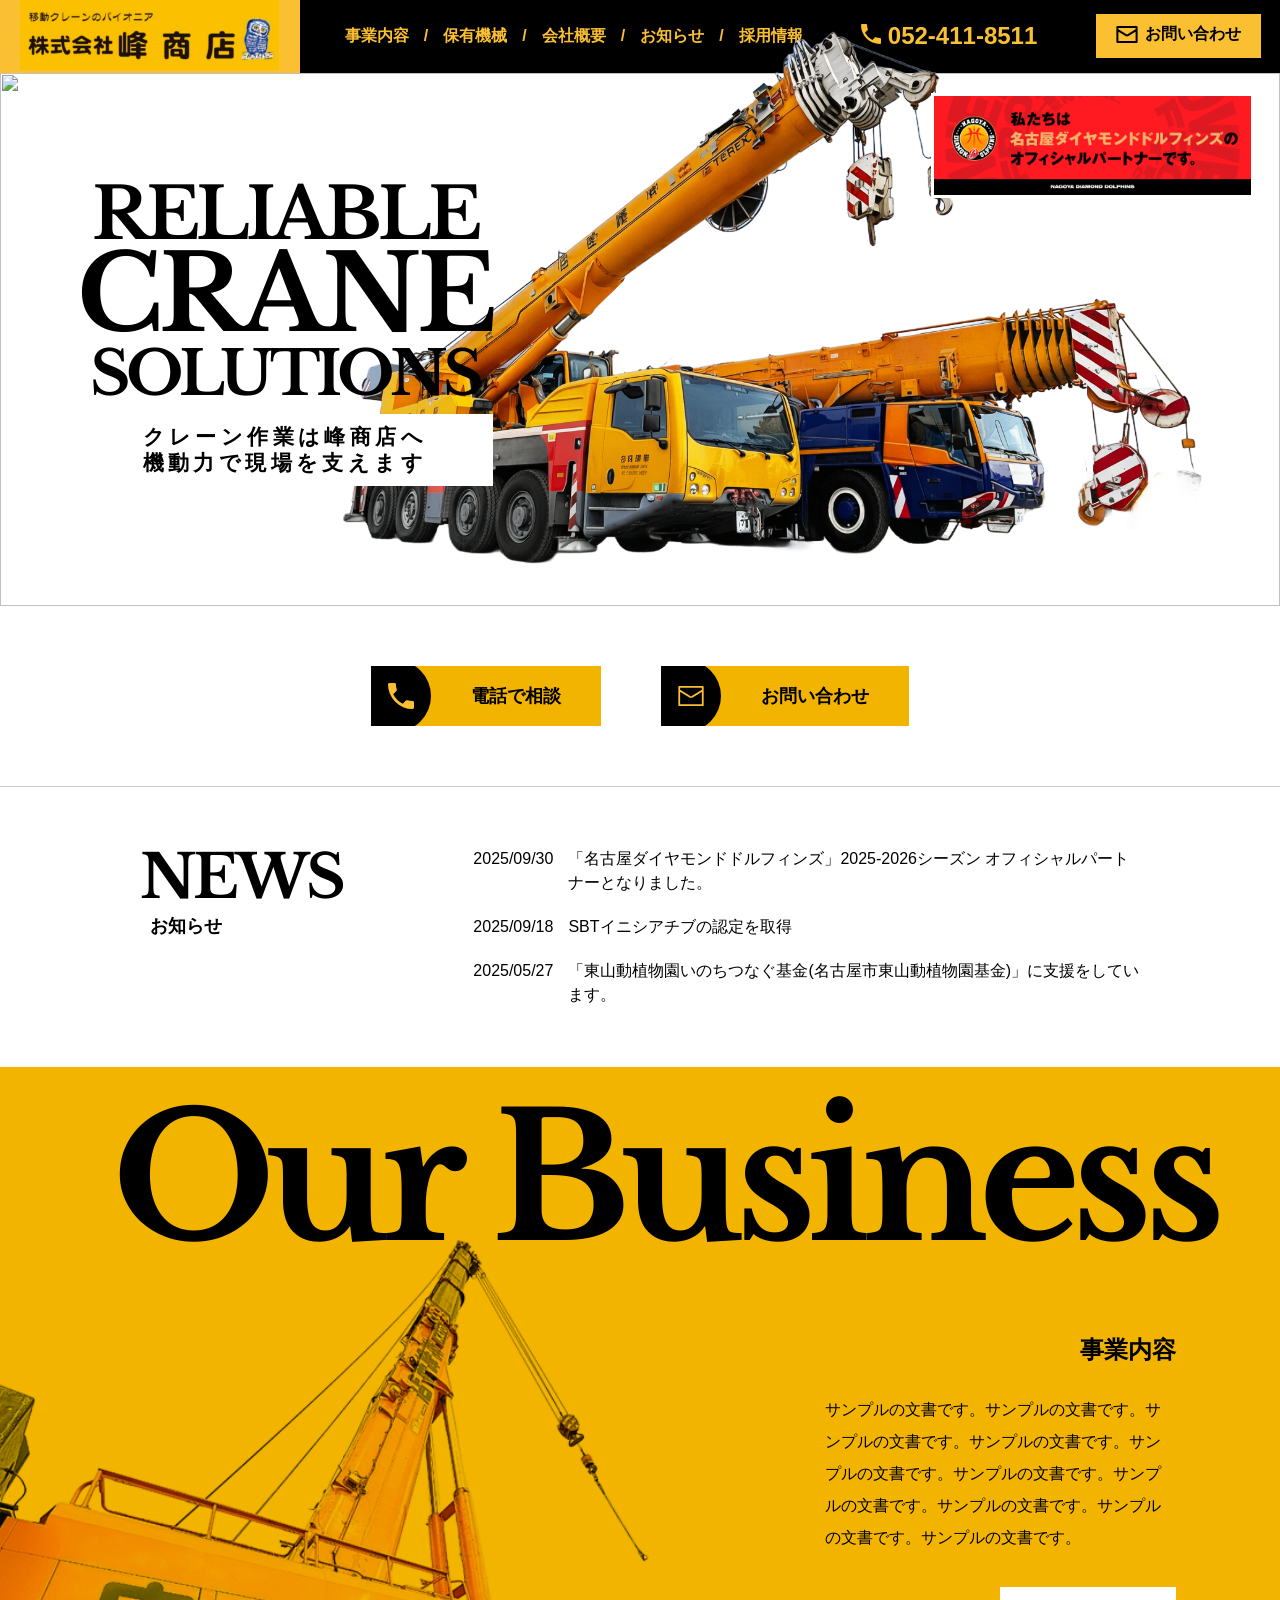
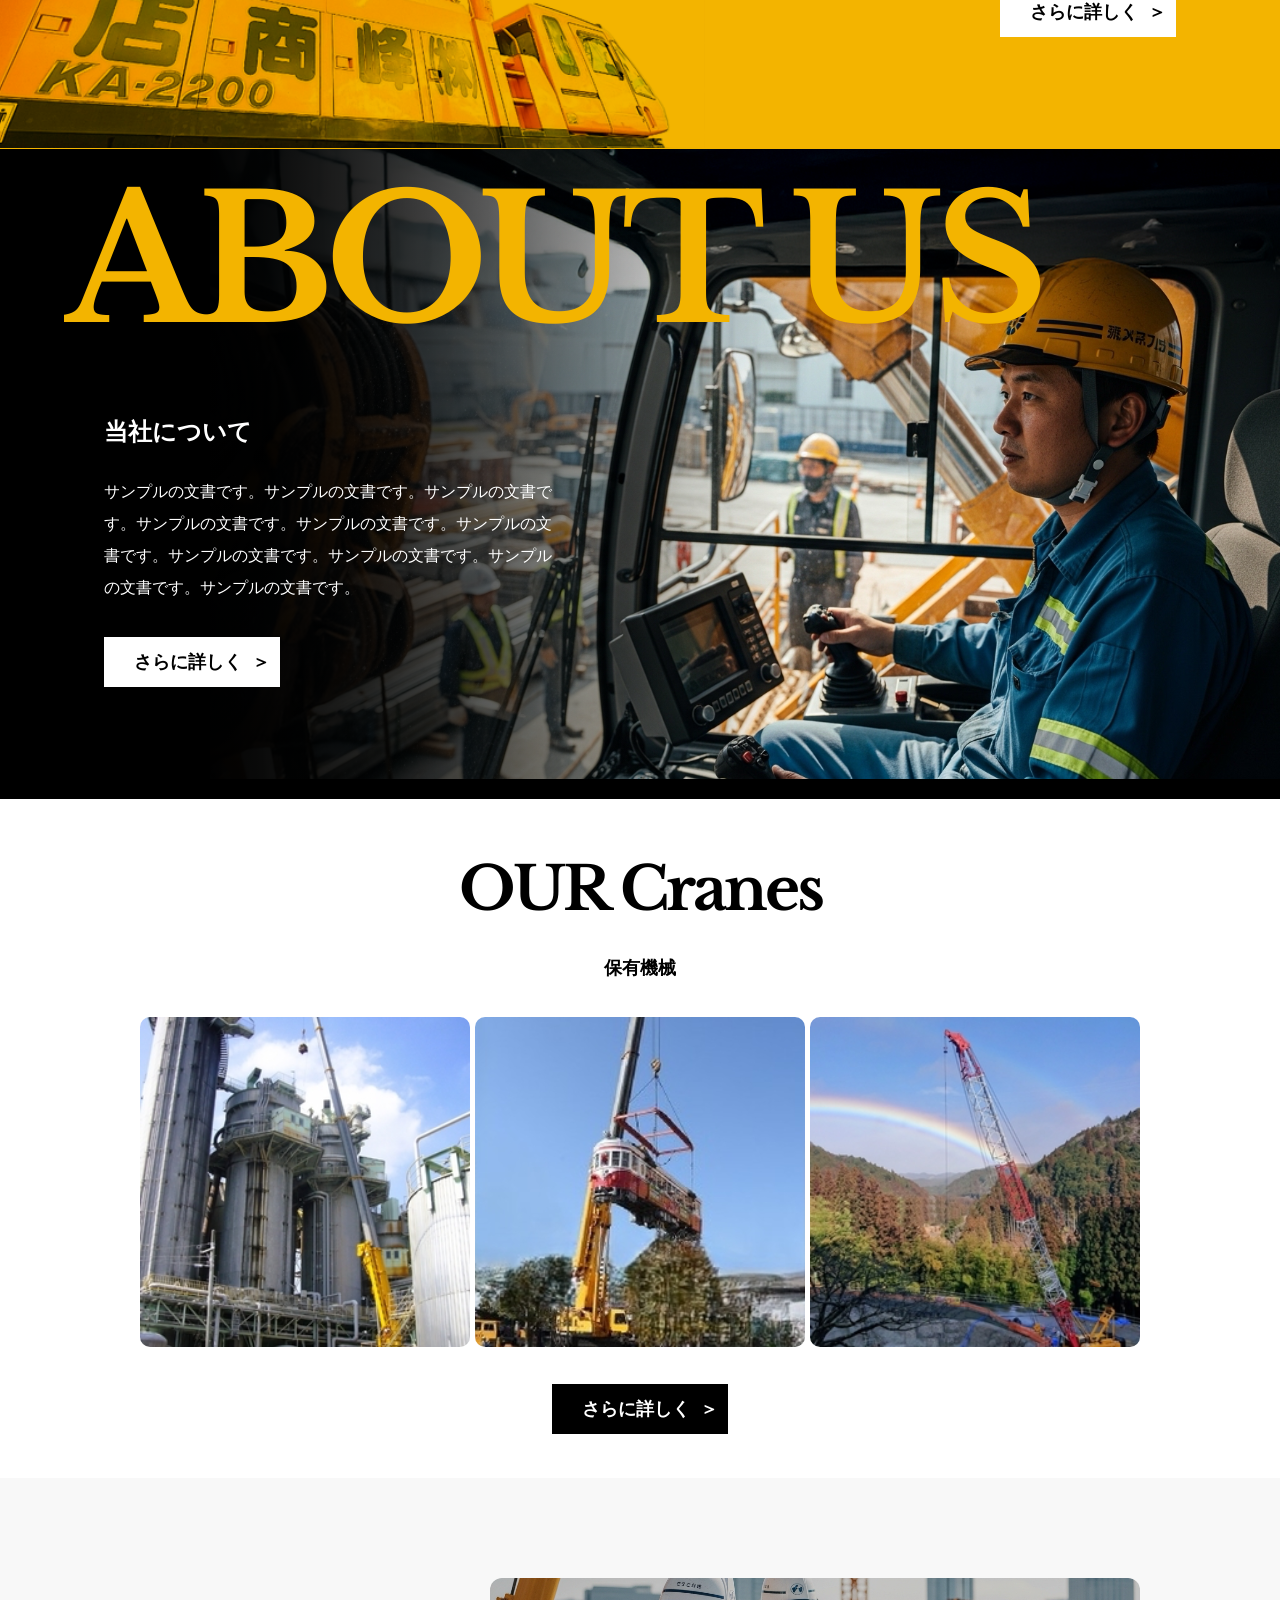
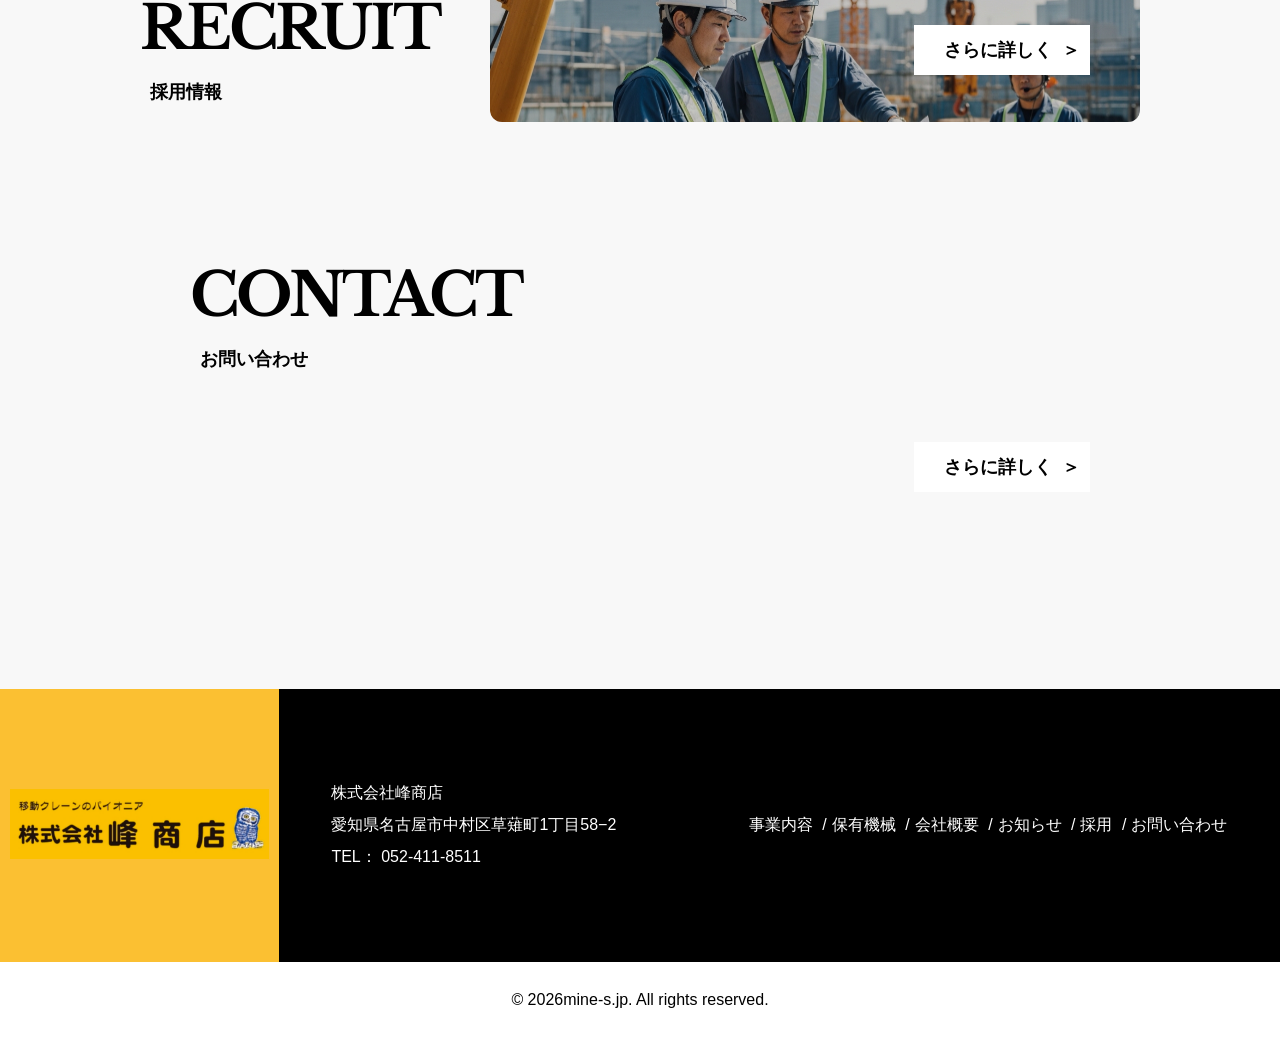
==== index.html @ f5ff4a71 "main" ====
<!doctype html>
<html lang="ja">
  <head>
    <meta charset="utf-8" />
    <meta name="viewport" content="width=device-width,initial-scale=1" />
    <title>株式会社峰商店</title>
    <meta
      name="description"
      content="株式会社峰商店 : クレーン作業のことなら峰商店にお任せください。"
    />
    <meta name="format-detection" content="telephone=no" />

    <!-- favicon/webclipicon -->
    <link rel="icon" href="img/minefavicon.svg" />
    <link rel="icon" href="img/minefavicon.svg" type="image/svg+xml" />
    <link rel="apple-touch-icon" href="img/minefavicon.svg" />

    <!-- ogp -->
    <meta property="og:site_name" content="株式会社峰商店" />
    <meta property="og:url" content="https://mine-s.jp/" />
    <meta property="og:type" content="website or article" />
    <meta property="og:title" content="株式会社峰商店" />
    <meta
      property="og:description"
      content="株式会社峰商店 : クレーン作業のことなら峰商店にお任せください。"
    />
    <meta property="og:image" content="https://mine-s.jp/" />
    <meta property="og:locale" content="ja_JP" />
    <!-- <meta property="fb:app_id" content="AppID"> -->
    <meta name="twitter:card" content="summary_large_image or summary" />
    <!-- <meta name="twitter:site" content="@moshamusha2010" /> -->
    <meta
      name="twitter:description"
      content="株式会社峰商店 : クレーン作業のことなら峰商店にお任せください。"
    />
    <meta name="twitter:image:src" content="https://mine-s.jp/" />
    <!-- css -->
    <link rel="stylesheet" href="css/reset.css" />
    <link rel="stylesheet" href="css/top.css" />
    <link rel="stylesheet" href="css/main.css" />
    <!-- js -->
    <script src="js/main.js" defer></script>
    <script src="js/slidein.js" defer></script>
    <!-- 場合によって必要 -->
    <link
      rel="stylesheet"
      href="https://cdn.jsdelivr.net/npm/slick-carousel@1.8.1/slick/slick.css"
    />
    <link
      rel="stylesheet"
      href="https://cdn.jsdelivr.net/npm/slick-carousel@1.8.1/slick/slick-theme.css"
    />
    <link rel="preconnect" href="https://fonts.googleapis.com" />
    <link rel="preconnect" href="https://fonts.gstatic.com" crossorigin />
    <link
      href="https://fonts.googleapis.com/css2?family=Roboto:ital,wght@0,100..900;1,100..900&display=swap"
      rel="stylesheet"
    />
    <link rel="preconnect" href="https://fonts.googleapis.com">
<link rel="preconnect" href="https://fonts.gstatic.com" crossorigin>
<link href="https://fonts.googleapis.com/css2?family=Libre+Baskerville:ital,wght@0,400..700;1,400..700&family=Roboto:ital,wght@0,100..900;1,100..900&display=swap" rel="stylesheet">
  </head>
  <body>
    <header id="header" class="header">
      <div class="header-wrap">
        <div class="header-wrap__logo">
          <a href="index.html">
            <img src="img/logo.svg" alt="株式会社峰商店" />
          </a>
        </div>
        <nav class="header-wrap__nav">
          <a href="business.html">事業内容</a>
          <a href="machine.html">保有機械</a>
          <a href="company.html">会社概要</a>
          <a href="news.html">お知らせ</a>
          <a href="re.html">採用情報</a>
        </nav>
        <div class="header-wrap__con">
          <div class="header-wrap__con__tel">
            <a href="tel:0524118511"
              ><span>
                <img src="img/tel.svg" alt="電話番号">
              </span>
              052-411-8511
              </a
            >
          </div>
          <div class="header-wrap__con__mail">
            <a href="contact.html"
              ><span>
                <img src="img/mail_black.svg" / alt="お問い合わせ">
              </span>
              お問い合わせ
              </a
            >
          </div>
        </div>
      </div>
    </header>
    <main>
      <section id="top" class="top">
        <div class="top-wrap">
            <img class="top-wrap__bg" src="img/our_cranes2.svg" alt="" aria-hidden="true">
          <div class="top-wrap__ttl">
            <h2 class="hero-title">
              <span class="hero-title__top">RELIABLE</span>
              <span class="hero-title__main">CRANE</span>
              <span class="hero-title__bottom">SOLUTIONS</span>
            </h2>
            <h3>
              クレーン作業は峰商店へ<br>
              機動力で現場を支えます
            </h3>
          </div>
          <div class="top-wrap__crane">
            <img src="img/top_img.svg" alt="クレーン">
          </div>
          <div class="top-wrap__banar">
            <img src="img/daiamond_dolphins.svg" alt="ダイヤモンドドルフィンズ">
          </div>
        </div>
      </section>
      <section class="contact" id="contact">
        <div class="contact-wrap">
          <div class="contact-wrap__tel">
            <a href="tel:0524118511">
              <span class="icon">
                <img src="img/tel.svg" alt="">
              </span>
              <span class="text">電話で相談</span>
            </a>
          </div>
          <div class="contact-wrap__mail">
            <a href="contact.html">
              <span class="icon">
                <img src="img/mail.svg" alt="">
              </span>
              <span class="text">お問い合わせ</span>
            </a>
          </div>
      </section>
      <section id="news" class="news">
        <div class="news-wrap">
          <div class="news-wrap__ttl">
            <h3 class="ttl">
              NEWS
            </h3>
            <h4 class="sub__ttl">
              お知らせ
            </h4>
          </div>
          <div class="news-wrap__body">
            <ul class="news-wrap__body__list">
              <li class="news-wrap__body__list__item">
                <p class="date">
                  2025/09/30
                </p>
                <p class="news-head">
                「名古屋ダイヤモンドドルフィンズ」2025-2026シーズン オフィシャルパートナーとなりました。
                </p>
              </li>
              <li class="news-wrap__body__list__item">
                <p class="date">
                  2025/09/18
                </p>
                <p class="news-head">
                  SBTイニシアチブの認定を取得
                </p>
              </li>
              <li class="news-wrap__body__list__item">
                <p class="date">
                  2025/05/27 
                </p>
                <p class="news-head">
                  「東山動植物園いのちつなぐ基金(名古屋市東山動植物園基金)」に支援をしています。
                </p>
              </li>
            </ul>
          </div>
        </div>
      </section>
      <section class="bis" id="bis">
        <div class="bis-wrap">
          <div class="bis-wrap__ttl">
            <h3 class="big__ttl">
              Our Business
            </h3>
          </div>
          <div class="bis-wrap__body">
            <div class="bis-wrap__body__head">
              <h4 class="big__subttl">
                事業内容
              </h4>
            </div>
            <div class="bis-wrap__body__txt">
              <p>
                サンプルの文書です。サンプルの文書です。サンプルの文書です。サンプルの文書です。サンプルの文書です。サンプルの文書です。サンプルの文書です。サンプルの文書です。サンプルの文書です。サンプルの文書です。
              </p>
            </div>
            <div class="bis-wrap__body__btn">
              <a href="#" >さらに詳しく<span>＞</span></a>
            </div>
          </div>
          <div class="bis-wrap__img">
            <img src="img/our_business.svg" alt="">
          </div>
        </div>
      </section> 
      <section id="about" class="about">
        <div class="about-wrap">
          <div class="about-wrap__ttl">
            <h3 class="big__ttl">
              ABOUT US
            </h3>
          </div>
            <div class="about-wrap__body">
            <div class="about-wrap__body__head">
              <h4 class="big__subttl">
                当社について
              </h4>
            </div>
            <div class="about-wrap__body__txt">
              <p>
                サンプルの文書です。サンプルの文書です。サンプルの文書です。サンプルの文書です。サンプルの文書です。サンプルの文書です。サンプルの文書です。サンプルの文書です。サンプルの文書です。サンプルの文書です。
              </p>
            </div>
            <div class="about-wrap__body__btn">
              <a href="#" >さらに詳しく<span>＞</span></a>
            </div>
          </div>
          <div class="about-wrap__img">
            <img src="img/aboutback.svg" alt="about us">
          </div>
          </div>
        </div>
      </section>
      <section id="cranes" class="cranes">
        <div class="cranes-wrap">
          <div class="crane-wrap__ttl">
            <h3 class="ttl">
              OUR Cranes
            </h3>
            <h4 class="sub__ttl">
              保有機械
            </h4>
          </div>
          <div class="crane-wrap__body">
            <div class="cranes-wrap__body__img">
              <img src="img/our_cranes.svg" alt="保有機械">
            </div>
            <div class="cranes-wrap__body__img">
              <img src="img/our_cranes1.svg" alt="保有機械">
            </div>
            <div class="cranes-wrap__body__img">
              <img src="img/our_cranes4.svg" alt="保有機械">
            </div>
          </div>
          <div class="cranes-wrap__btn">
            <a href="#" >さらに詳しく<span>＞</span></a>
          </div>
        </div>
      </section>
      <section id="re-con" class="re-con">
        <div class="re-con-wrap">
          <div class="re-wrap__body">
            <div class="re-wrap__body__ttl">
            <h3 class="ttl">
              RECRUIT
            </h3>
            <h4 class="sub__ttl">
              採用情報
            </h4>
            </div>
            <div class="re-wrap__body__con">
              <div class="re-wrap__body__con__btn">
                <a href="#" >さらに詳しく<span>＞</span></a>
              </div>
            </div>
          </div>
          <div class="con-wrap__body">
            <div class="con-wrap__body__ttl">
            <h3 class="ttl">
              CONTACT
            </h3>
            <h4 class="sub__ttl">
              お問い合わせ
            </h4>
            </div>
            <div class="con-wrap__body__con">
              <div class="con-wrap__body__con__btn">
                <a href="#" >さらに詳しく<span>＞</span></a>
              </div>
            </div>
          </div>
        </div>
      </section>
    </main>
    <footer id="footer" class="footer">
      <div class="footer-wrap">
        <div class="footer-wrap__left">
          <img src="img/logo.svg" alt="峰商店">
        </div>
        <div class="footer-wrap__right">
          <div class="footer-wrap__right__adresss">
            <p>株式会社峰商店</p>
            <p>愛知県名古屋市中村区草薙町1丁目58−2</p>
            <p>TEL：
            <a href="tel:052-411-8511">
              052-411-8511
            </a>
            </p>
          </div>
          <nav class="footer-wrap__right__nav">
            <a href="#">
              事業内容
            </a>
            <a href="#">
              保有機械
            </a>
            <a href="#">
              会社概要
            </a>
            <a href="#">
              お知らせ
            </a>
            <a href="#">
              採用
            </a>
            <a href="#">
              お問い合わせ
            </a>
          </nav>
        </div>
      </div>
      <div class="footer-copy">
        <p>© 2026mine-s.jp. All rights reserved.</p>
      </div>
    </footer>
  </body>
</html>
---- css/top.css ----
@charset "UTF-8";
.top-wrap {
  width: 100%;
  overflow: visible;
  position: relative;
  aspect-ratio: 12 / 5;
}
.top-wrap__bg {
  position: absolute;
  inset: 0;
  width: 100%;
  height: 100%;
  -o-object-fit: contain;
  object-fit: contain; /* 今の background-size: contain と同じ意図 */
  -o-object-position: center;
  object-position: center;
  z-index: 0;
}
.top-wrap__ttl {
  position: absolute;
  top: 19%;
  left: 6%;
  z-index: 1000;
}
.top-wrap__ttl h2 {
  font-family: "Libre Baskerville", serif;
  font-optical-sizing: auto;
  font-weight: bold;
  text-align: center;
  letter-spacing: -0.25em;
  line-height: 80px;
}
.hero-title span {
  display: block;
}
.hero-title__top {
  font-size: 71px;
}

.hero-title__main {
  font-size: 105px;
}

.hero-title__bottom {
  font-size: 61px;
}
.top-wrap__ttl h3 {
  text-align: center;
  font-size: 21px;
  letter-spacing: 0.21em;
  line-height: 26px;
  background-color: #fff;
  padding: 10px 0;
}
.top-wrap__crane {
  display: block;
  position: absolute;
  left: 26.7%;
  top: -7.8%;
  width: 67.2%;
  z-index: 100;
}
.top-wrap__crane img {
  position: absolute;
  width: 100%;
  z-index: 100;
}
.top-wrap__banar {
  position: absolute;
  right: 2%;
  top: 20px;
  z-index: 101;
}

.contact-wrap {
  display: flex;
  justify-content: center;
  gap: 60px;
  flex-wrap: wrap;
  padding: 60px 0;
  border-bottom: 1px solid #cccccc;
}

/* 共通ボタン */
.contact-wrap a {
  display: flex;
  align-items: center;
  text-decoration: none;
  height: 60px;
  background: #f3b400;
  color: #000;
  font-weight: 700;
  font-size: 18px;
  overflow: hidden;
  transition: 0.3s;
}

.contact-wrap .icon {
  width: 60px;
  height: 120%;
  background: #000;
  display: flex;
  align-items: center;
  justify-content: center;
  border-top-right-radius: 40px;
  border-bottom-right-radius: 40px;
}
.contact-wrap img {
  width: 26px;
  height: auto;
}

/* テキスト */
.contact-wrap .text {
  padding: 0 40px;
}

/* hover */
.contact-wrap a:hover {
  opacity: 0.85;
}

.news-wrap {
  padding: 60px 0;
  margin: 0 auto;
  max-width: 1000px;
  display: flex;
  justify-content: space-between;
}
.news-wrap__ttl {
  width: 40%;
}
.news-wrap__ttl h4 {
  font-size: 18px;
  margin-top: 10px;
  margin-left: 10px;
}
.news-wrap__body__list {
  display: flex;
  flex-direction: column;
  gap: 20px;
  width: 100%;
}
.news-wrap__body__list__item {
  display: flex;
  gap: 15px;
  line-height: 1.5;
}
.bis {
  background-color: #f3b400;
}
.bis-wrap {
  width: 95%;
  text-align: right;
  display: flex;
  flex-direction: column;
  padding: 2% 0 9.3% 0;
  align-items: flex-end;
  position: relative;
}
.bis-wrap__ttl {
  position: relative;
  z-index: 1;
}
.bis-wrap__body {
  width: 25%;
  min-width: 351px;
  text-align: left;
  line-height: 2;
  display: flex;
  flex-direction: column;
  gap: 20px;
  margin-top: 20px;
  margin-right: 40px;
  align-items: flex-end;
}
.bis-wrap__img {
  position: absolute;
  left: -8%;
  z-index: 0;
  width: 66%;
  bottom: -2px;
  mix-blend-mode: multiply;
}
.bis-wrap__img img {
  width: 100%;
}
.bis-wrap__body__btn {
  margin-top: 20px;
}
.bis-wrap__body__btn a {
  background: #fff;
  padding: 15px 10px 15px 30px;
  color: #000;
  text-decoration: none;
  font-weight: bold;
  font-size: 18px;
  text-align: right;
}
.bis-wrap__body__btn span {
  padding-left: 10px;
}
.about {
  background-color: #000;
}
.about-wrap {
  width: 95%;
  text-align: left;
  display: flex;
  flex-direction: column;
  padding: 2% 0 9.3% 0;
  align-items: flex-start;
  position: relative;
  margin-left: auto;
  margin-right: 0;
  position: relative;
  overflow: hidden;
}
.about-wrap::before {
  content: "";
  position: absolute;
  top: 0;
  left: 0;
  width: 50%;
  height: 100%;
  background: linear-gradient(to right, rgba(0, 0, 0, 1), rgba(0, 0, 0, 0));
  z-index: 1;
}

/* 2枚目（同じ位置） */
.about-wrap::after {
  content: "";
  position: absolute;
  top: 0;
  left: 9%;
  width: 50%;
  height: 100%;
  background: linear-gradient(to right, rgba(0, 0, 0, 1), rgba(0, 0, 0, 0));
  z-index: 2;
}
.about-wrap__body {
  width: 36%;
  min-width: 450px;
  text-align: left;
  line-height: 2;
  display: flex;
  flex-direction: column;
  gap: 20px;
  margin-top: 20px;
  margin-left: 40px;
  align-items: flex-start;
}
.about-wrap__ttl h3 {
  color: #f3b400;
}
.about-wrap__img {
  position: absolute;
  width: 95%;
  top: 0;
  left: 12%;
  z-index: 0;
  overflow: hidden;
}
.about-wrap__img img {
  width: 100%;
}
.about-wrap__ttl {
  position: relative;
  z-index: 1000;
  width: 95%;
}
.about-wrap__body {
  position: relative;
  z-index: 999;
  color: #fff;
  text-align: left;
}
.about-wrap__body__btn {
  margin-top: 20px;
}
.about-wrap__body__btn a {
  background: #fff;
  padding: 15px 10px 15px 30px;
  color: #000;
  text-decoration: none;
  font-weight: bold;
  font-size: 18px;
  text-align: right;
}
.about-wrap__body__btn span {
  padding-left: 10px;
}
.cranes-wrap {
  max-width: 1000px;
  margin: 0 auto;
  padding: 60px 0;
}
.crane-wrap__ttl {
  text-align: center;
}
.crane-wrap__ttl h4 {
  margin: 40px auto;
}
.crane-wrap__body {
  display: flex;
  justify-content: space-between;
  margin: 20px 0;
}
.cranes-wrap__btn {
  text-align: center;
  margin: 50px auto 0 auto;
}
.cranes-wrap__btn a {
  background: #000000;
  padding: 15px 10px 15px 30px;
  color: #ffffff;
  text-decoration: none;
  font-weight: bold;
  font-size: 18px;
  text-align: right;
}
.cranes-wrap__btn span {
  padding-left: 10px;
}
.re-con {
  background-color: #f8f8f8;
}
.re-con-wrap {
  margin: 0 auto;
  padding: 100px 0 150px 0;
  max-width: 1000px;
  width: 95%;
}
.re-con-wrap {
  display: flex;
  flex-direction: column;
  gap: 80px;
}
.re-wrap__body {
  display: flex;
  justify-content: space-between;
  align-items: center;
}
.re-wrap__body__ttl {
  width: 35%;
}
.re-wrap__body__con {
  background-image: url(../img/re.svg);
  background-repeat: no-repeat;
  background-size: cover;
  padding: 63px 50px;
  height: 100%;
  width: 55%;
  border-radius: 12px;
  position: relative;
}
.re-wrap__body__con::before {
  content: "";
  position: absolute;
  width: 100%;
  top: 0;
  left: 0;
  height: 100%;
  background-color: #000;
  z-index: 1;
  opacity: 0.2;
  border-radius: 12px;
}
.re-wrap__body__con__btn {
  position: relative;
  z-index: 2;
  text-align: right;
  margin: 0 auto 0 auto;
}
.re-wrap__body__con__btn a {
  background: #ffffff;
  padding: 15px 10px 15px 30px;
  color: #000000;
  text-decoration: none;
  font-weight: bold;
  font-size: 18px;
  text-align: right;
}
.re-wrap__body__con__btn span {
  padding-left: 10px;
}
.con-wrap__body {
  background-image: url(../img/contact.svg);
  background-repeat: no-repeat;
  background-size: cover;
  padding: 63px 50px;
  height: 100%;
  border-radius: 12px;
}
.con-wrap__body__con__btn {
  margin-top: 90px;
  text-align: right;
}
.con-wrap__body__con__btn a {
  background: #fff;
  padding: 15px 10px 15px 30px;
  color: #000;
  text-decoration: none;
  font-weight: bold;
  font-size: 18px;
  text-align: right;
}
.con-wrap__body__con__btn span {
  padding-left: 10px;
}
---- css/main.css ----
@charset "UTF-8";
html {
  font-family:
    Noto Sans JP,
    sans-serif;
  font-size: 100%;
  font-weight: 100;
}
body {
  background-color: #fff;
}
.header {
  position: relative;
  z-index: 10;
  background-color: #000000;
}
.header-wrap {
  position: relative;
  display: flex;
  width: 100%;
  align-items: center;
  justify-content: space-between;
  z-index: 1;
}
.header-wrap__logo {
  flex: 0 0 260px; /* 左の幅（調整） */
  display: flex;
  align-items: center;
  background-color: #fbc032;
  padding: 0 20px;
}

.header-wrap__nav {
  flex: 1 1 auto; /* ここが残り全部を取る */
  background: #000;
  display: flex;
  align-items: center;
  justify-content: left;
  gap: 15px;
  white-space: nowrap;
  margin-left: 3.5%;
}
.header-wrap__nav a {
  color: #fbc032;
  text-decoration: none;
  font-weight: bold;
}
.header-wrap__nav a::after {
  content: "/";
  margin-left: 15px;
}
.header-wrap__nav a:last-child:after {
  display: none;
}
.header-wrap__con {
  display: flex;
  flex: 0 0 400px;
  padding-right: 1.5%;
  justify-content: space-between;
  align-items: center;
}
.header-wrap__con__tel a {
  color: #fbc032;
  text-decoration: none;
  font-size: 24px;
  font-weight: bold;
  display: flex;
  gap: 7px;
  white-space: nowrap;
  align-items: flex-end;
}
.header-wrap__con__tel a img {
  width: 20px;
  height: 20px;
}
.header-wrap__con__mail {
  background-color: #fbc032;
}
.header-wrap__con__mail a {
  color: #000000;
  text-decoration: none;
  font-weight: bold;
  display: flex;
  gap: 7px;
  padding: 12px 20px;
}
.ttl {
  font-family: "Libre Baskerville", serif;
  font-optical-sizing: auto;
  font-weight: bold;
  font-size: 60px;
  letter-spacing: -0.05em;
}
.sub__ttl {
  font-size: 18px;
  margin-top: 25px;
  margin-left: 10px;
}
.big__ttl {
  font-size: clamp(8.75rem, -2.5rem + 16.6667vw, 12.5rem);
  font-family: "Libre Baskerville", serif;
  font-optical-sizing: auto;
  font-weight: bold;
  letter-spacing: -0.05em;
}
.big__subttl {
  padding-top: 40px;
  font-size: 24px;
}
.footer-wrap {
  display: flex;
  background-color: #000000;
}
.footer-wrap__left {
  background-color: #fbc032;
  padding: 100px 10px;
}
.footer-wrap__right {
  width: 70%;
  display: flex;
  margin: 0 auto;
  align-items: center;
  justify-content: space-between;
}
.footer-wrap__right__adresss {
  color: #fff;
  line-height: 2;
  font-weight: 300;
}
.footer-wrap__right__adresss a {
  color: #fff;
  text-decoration: none;
}
.footer-wrap__right__nav {
  display: flex;
  gap: 5px;
}
.footer-wrap__right__nav a {
  color: #fff;
  text-decoration: none;
  font-weight: 300;
}
.footer-wrap__right__nav a::after {
  content: "/";
  margin-left: 5px;
}
.footer-wrap__right__nav a:last-child:after {
  display: none;
}
.footer-copy {
  text-align: center;
  margin: 30px auto;
}
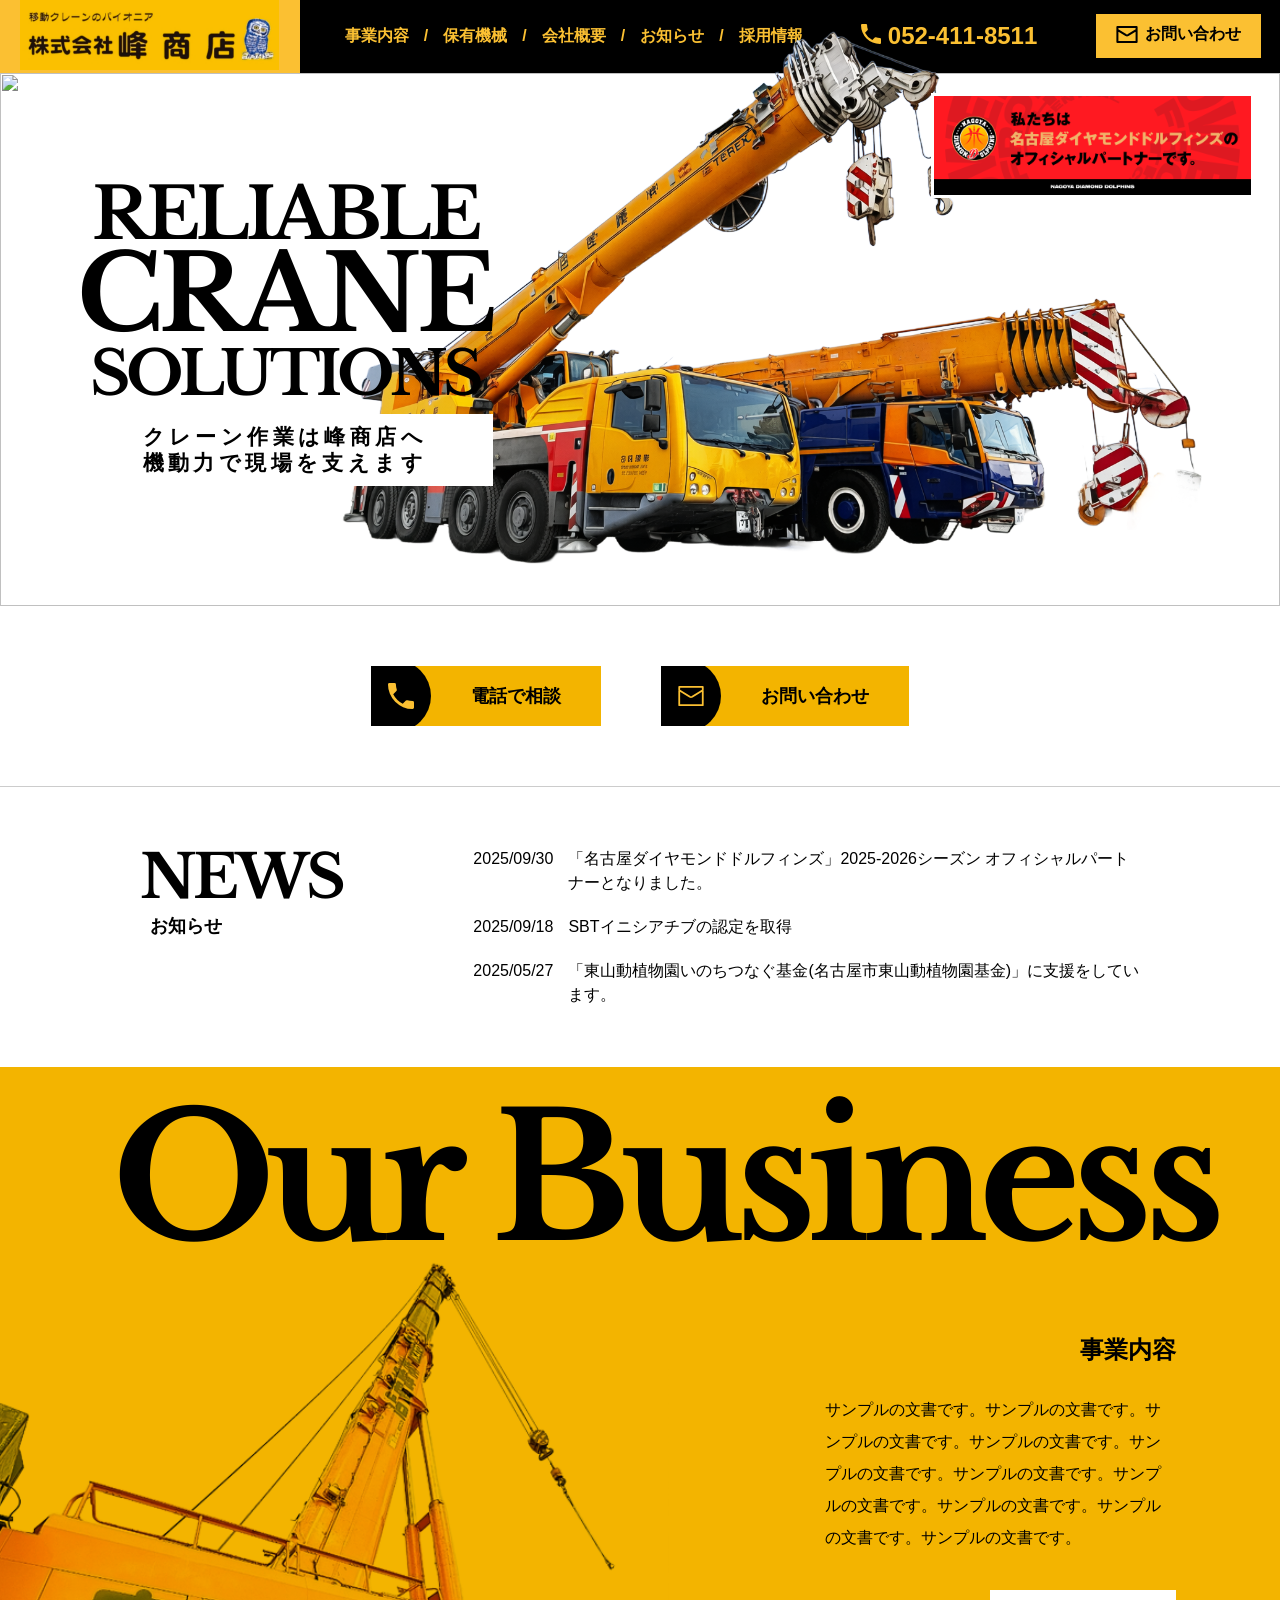
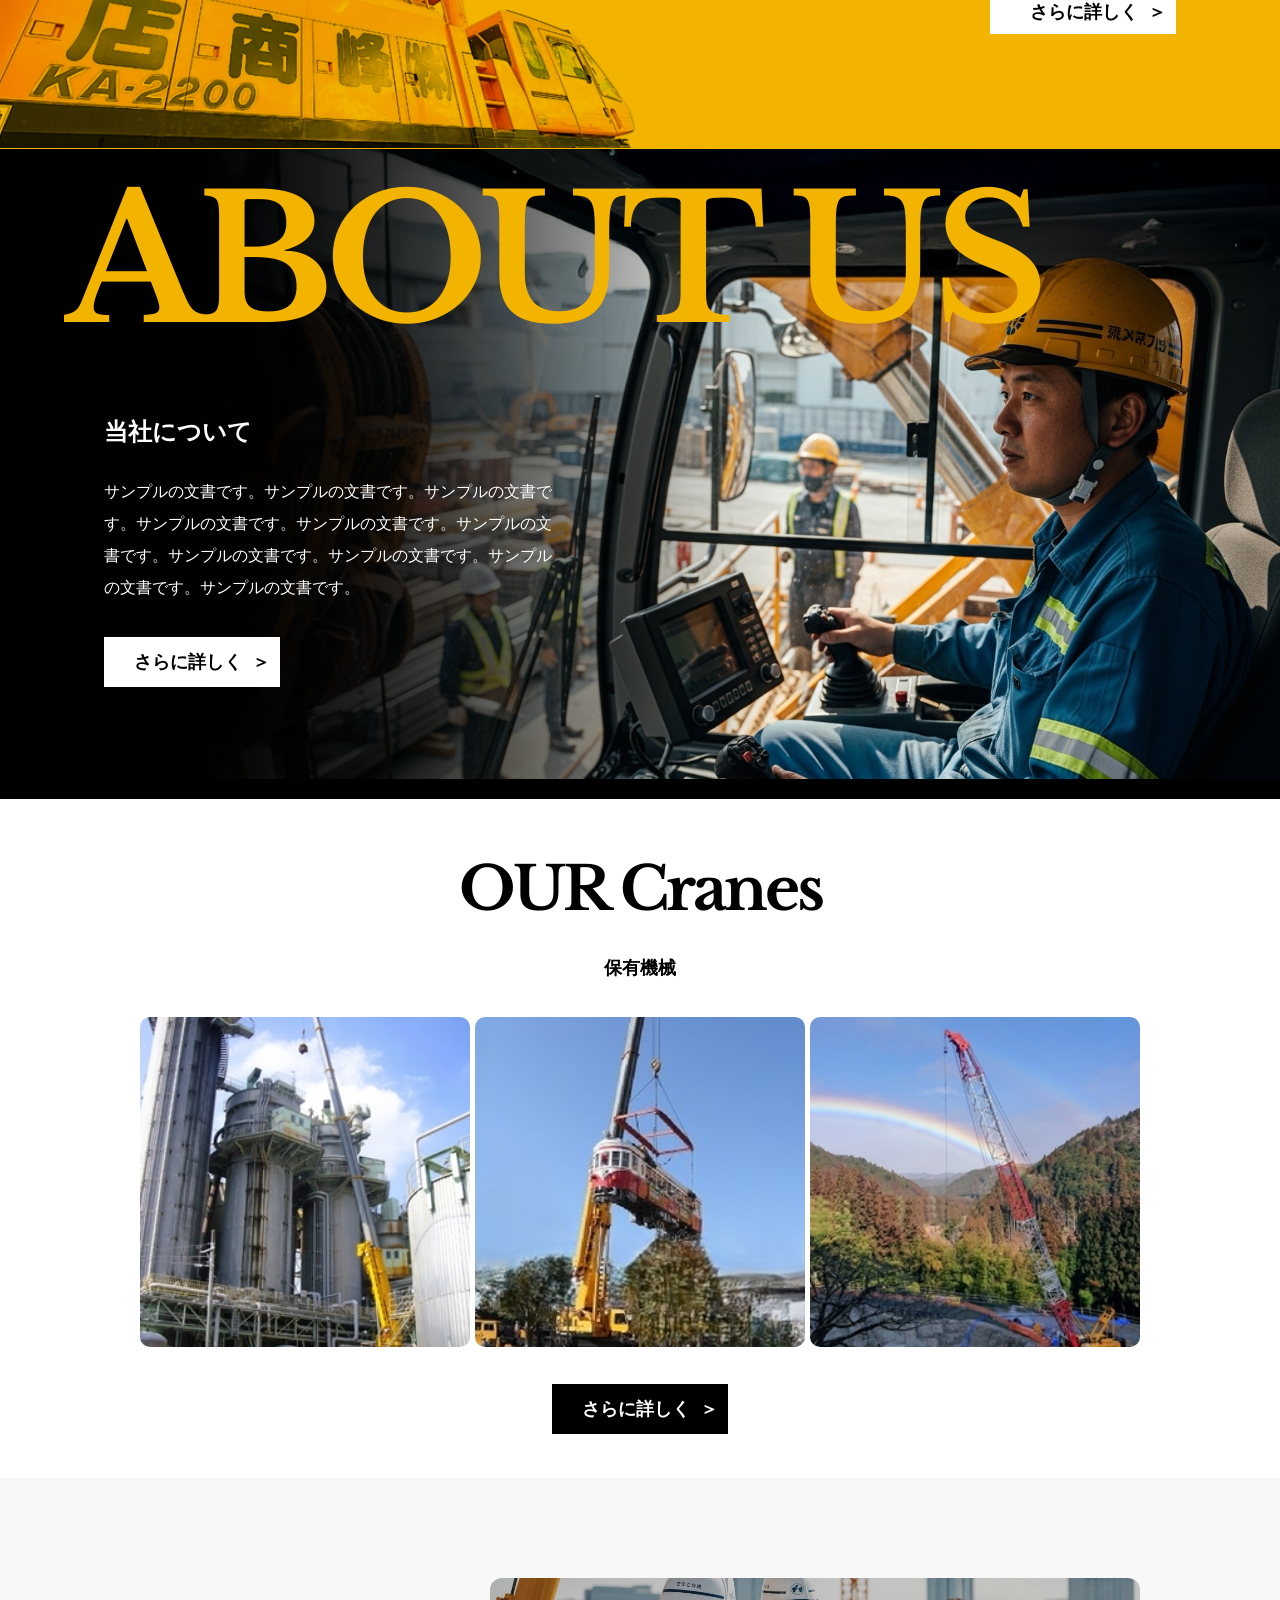
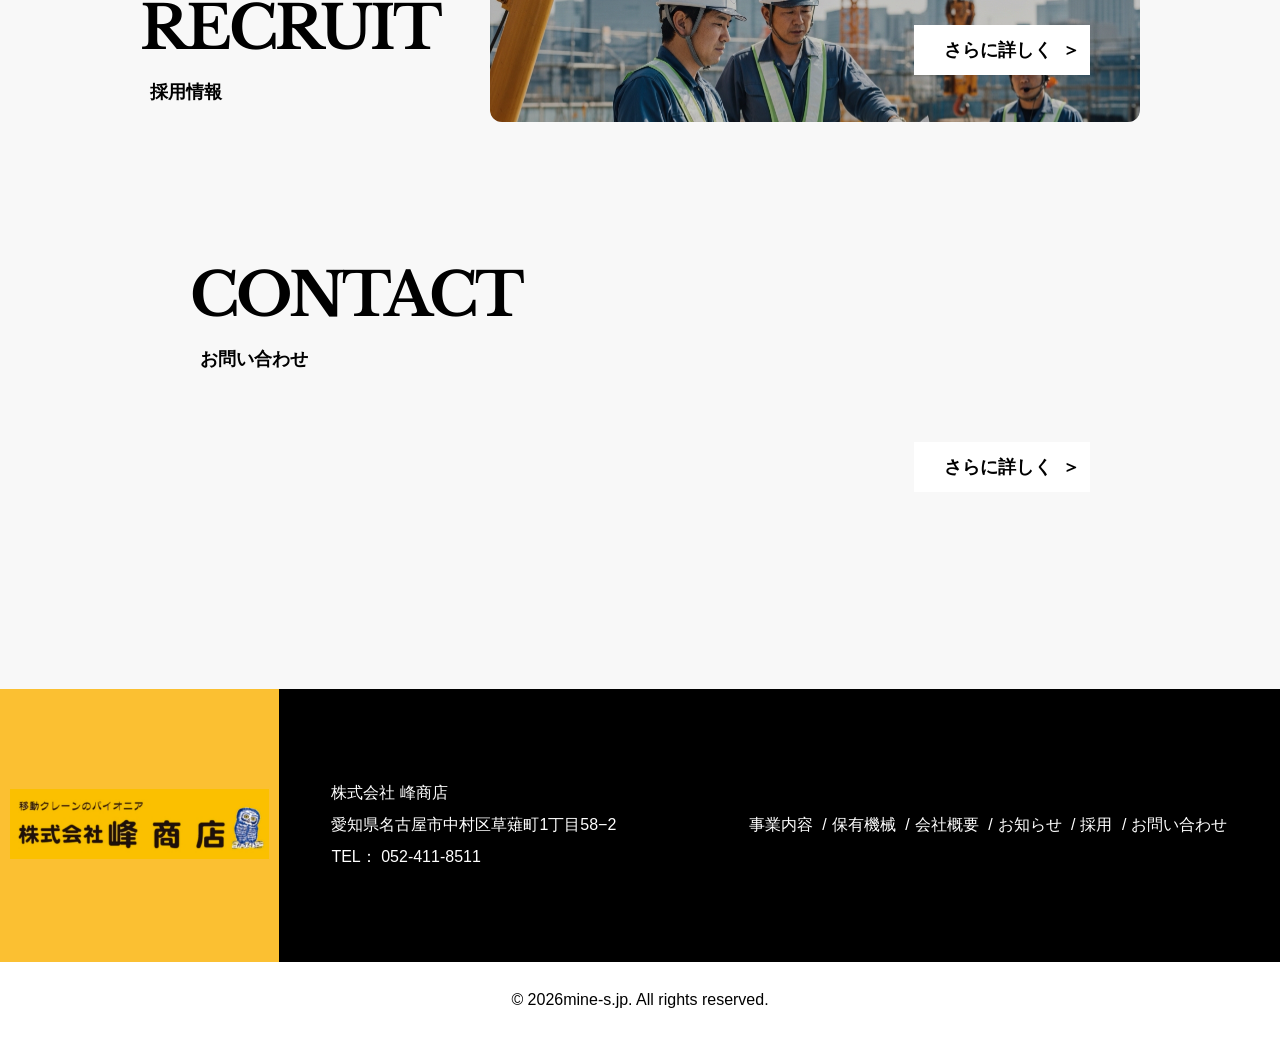
==== commit 938e5e3e: "ko" ====
--- a/index.html
+++ b/index.html
@@ -73,7 +73,7 @@
           <a href="machine.html">保有機械</a>
           <a href="company.html">会社概要</a>
           <a href="news.html">お知らせ</a>
-          <a href="re.html">採用情報</a>
+          <a href="rec.html">採用情報</a>
         </nav>
         <div class="header-wrap__con">
           <div class="header-wrap__con__tel">
@@ -115,9 +115,9 @@
           <div class="top-wrap__crane">
             <img src="img/top_img.svg" alt="クレーン">
           </div>
-          <div class="top-wrap__banar">
+          <a  href="https://nagoya-dolphins.jp/" class="top-wrap__banar">
             <img src="img/daiamond_dolphins.svg" alt="ダイヤモンドドルフィンズ">
-          </div>
+          </a>
         </div>
       </section>
       <section class="contact" id="contact">
@@ -198,7 +198,7 @@
               </p>
             </div>
             <div class="bis-wrap__body__btn">
-              <a href="#" >さらに詳しく<span>＞</span></a>
+              <a href="business.html" >さらに詳しく<span>＞</span></a>
             </div>
           </div>
           <div class="bis-wrap__img">
@@ -225,7 +225,7 @@
               </p>
             </div>
             <div class="about-wrap__body__btn">
-              <a href="#" >さらに詳しく<span>＞</span></a>
+              <a href="company.html" >さらに詳しく<span>＞</span></a>
             </div>
           </div>
           <div class="about-wrap__img">
@@ -273,7 +273,7 @@
             </div>
             <div class="re-wrap__body__con">
               <div class="re-wrap__body__con__btn">
-                <a href="#" >さらに詳しく<span>＞</span></a>
+                <a href="rec.html" >さらに詳しく<span>＞</span></a>
               </div>
             </div>
           </div>
@@ -288,7 +288,7 @@
             </div>
             <div class="con-wrap__body__con">
               <div class="con-wrap__body__con__btn">
-                <a href="#" >さらに詳しく<span>＞</span></a>
+                <a href="contact.html" >さらに詳しく<span>＞</span></a>
               </div>
             </div>
           </div>
@@ -297,12 +297,12 @@
     </main>
     <footer id="footer" class="footer">
       <div class="footer-wrap">
-        <div class="footer-wrap__left">
+        <a  href="index.html" class="footer-wrap__left">
           <img src="img/logo.svg" alt="峰商店">
-        </div>
+        </a>
         <div class="footer-wrap__right">
           <div class="footer-wrap__right__adresss">
-            <p>株式会社峰商店</p>
+            <p>株式会社 峰商店</p>
             <p>愛知県名古屋市中村区草薙町1丁目58−2</p>
             <p>TEL：
             <a href="tel:052-411-8511">
@@ -311,10 +311,10 @@
             </p>
           </div>
           <nav class="footer-wrap__right__nav">
-            <a href="#">
+            <a href="business.html">
               事業内容
             </a>
-            <a href="#">
+            <a href="machine.html">
               保有機械
             </a>
             <a href="#">
--- a/css/top.css
+++ b/css/top.css
@@ -59,6 +59,7 @@
   top: -7.8%;
   width: 67.2%;
   z-index: 100;
+  pointer-events: none; /*透明になる*/
 }
 .top-wrap__crane img {
   position: absolute;
@@ -178,7 +179,7 @@
   position: absolute;
   left: -8%;
   z-index: 0;
-  width: 66%;
+  width: 63%;
   bottom: -2px;
   mix-blend-mode: multiply;
 }
@@ -190,7 +191,7 @@
 }
 .bis-wrap__body__btn a {
   background: #fff;
-  padding: 15px 10px 15px 30px;
+  padding: 12px 10px 12px 40px;
   color: #000;
   text-decoration: none;
   font-weight: bold;
--- a/css/main.css
+++ b/css/main.css
@@ -125,7 +125,7 @@
 .footer-wrap__right__adresss {
   color: #fff;
   line-height: 2;
-  font-weight: 300;
+  font-weight: 100;
 }
 .footer-wrap__right__adresss a {
   color: #fff;
@@ -138,7 +138,7 @@
 .footer-wrap__right__nav a {
   color: #fff;
   text-decoration: none;
-  font-weight: 300;
+  font-weight: 100;
 }
 .footer-wrap__right__nav a::after {
   content: "/";
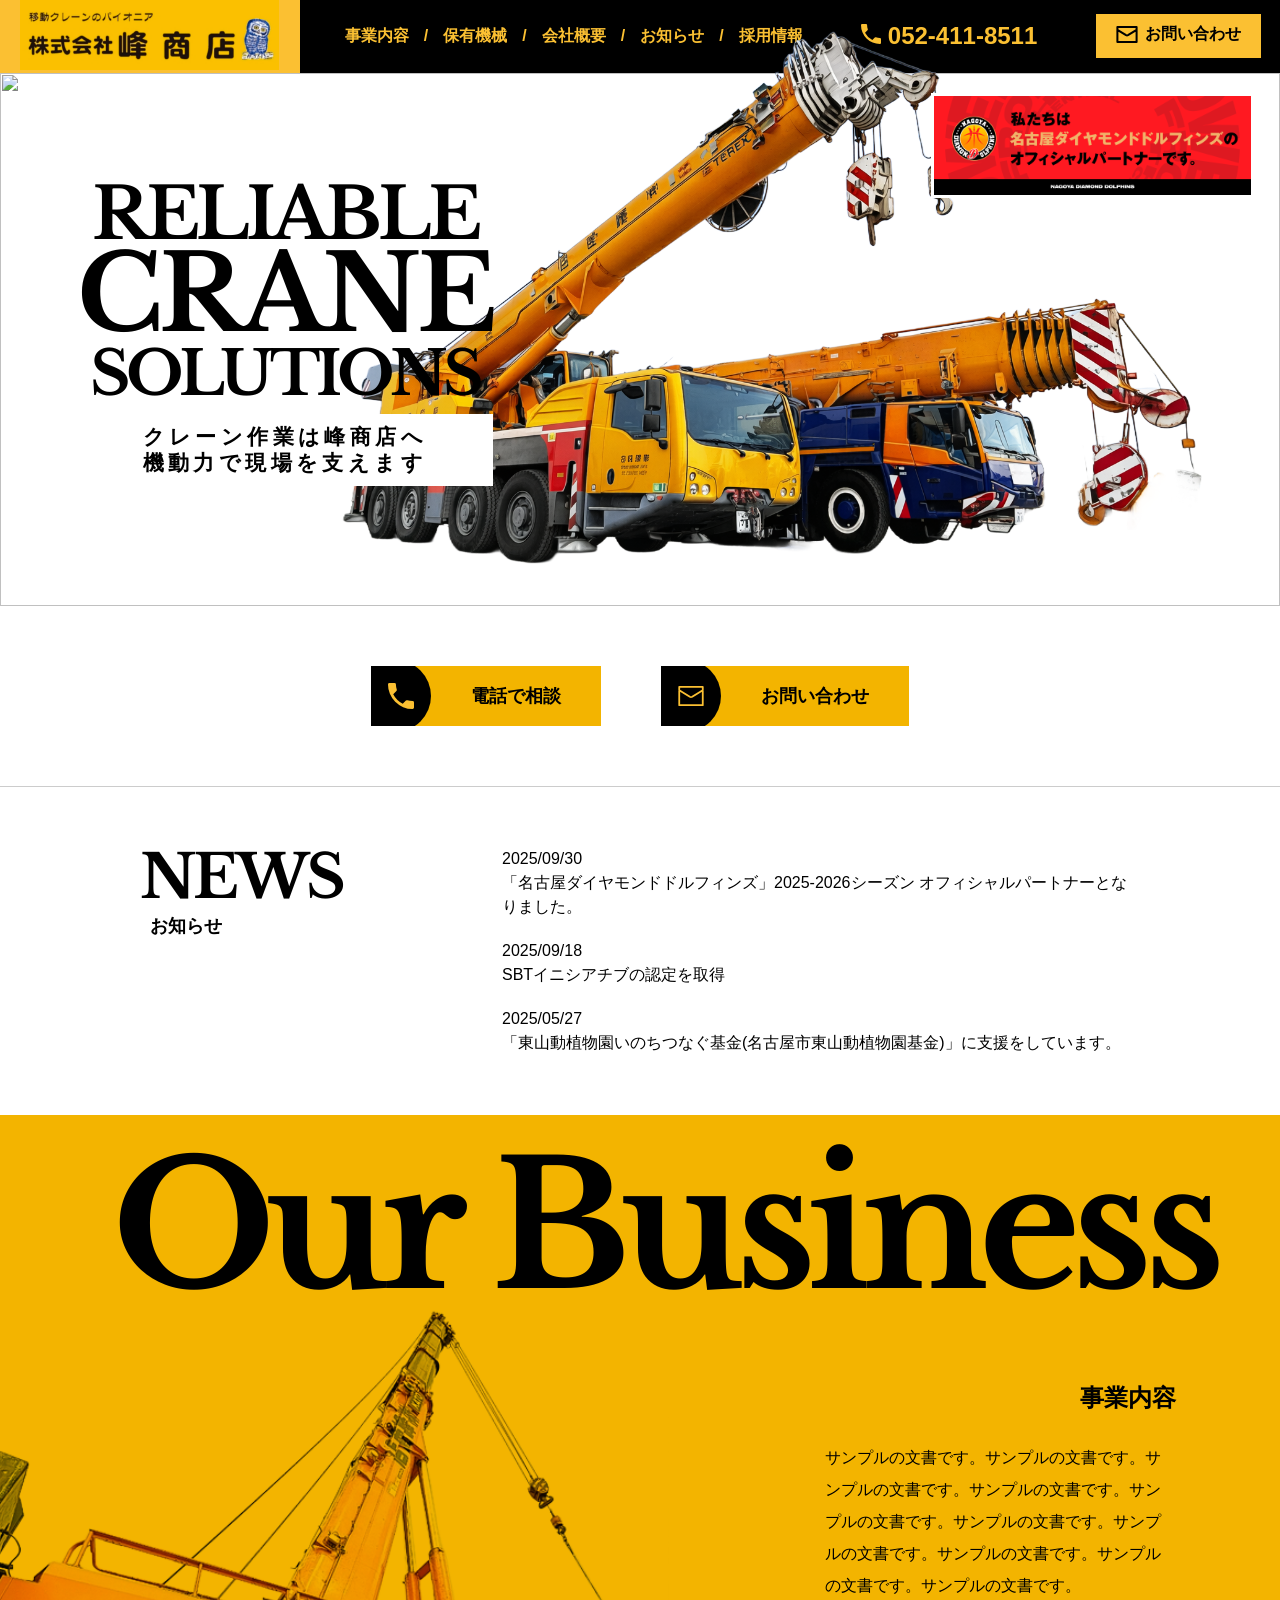
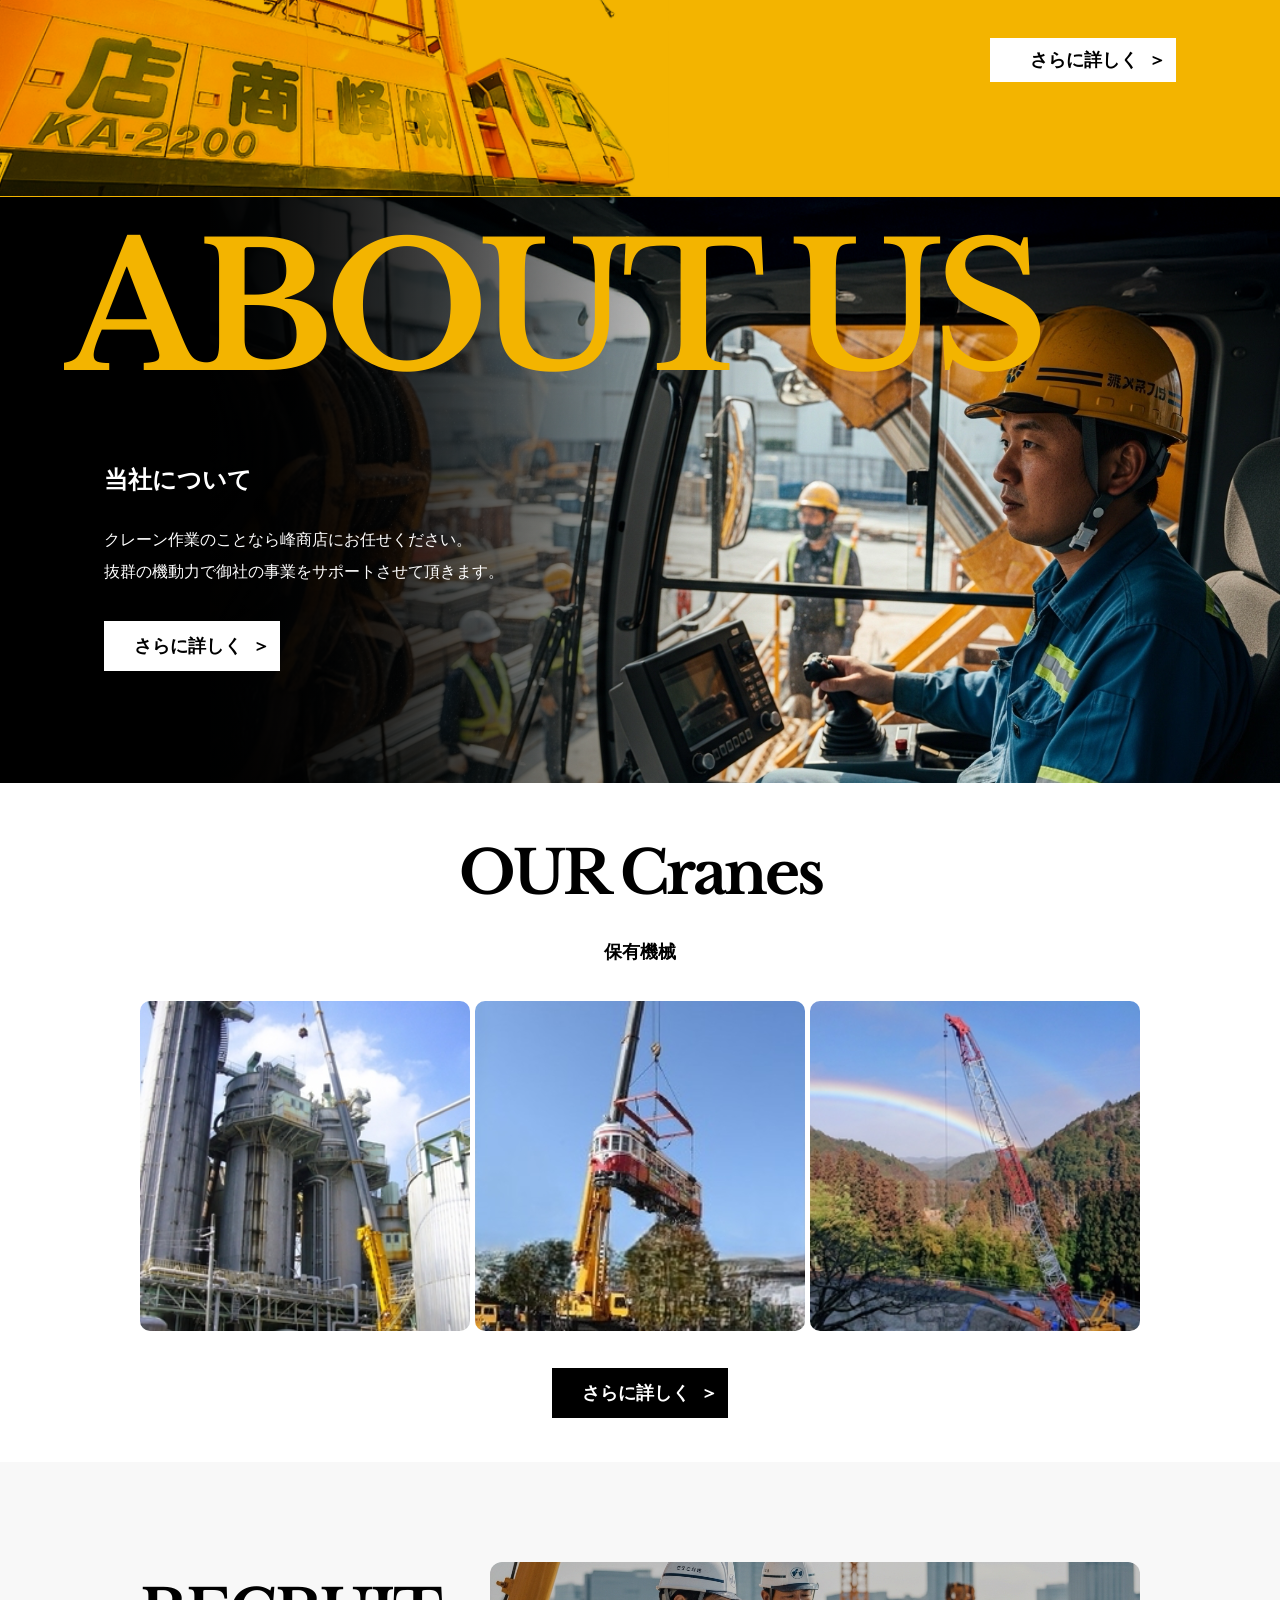
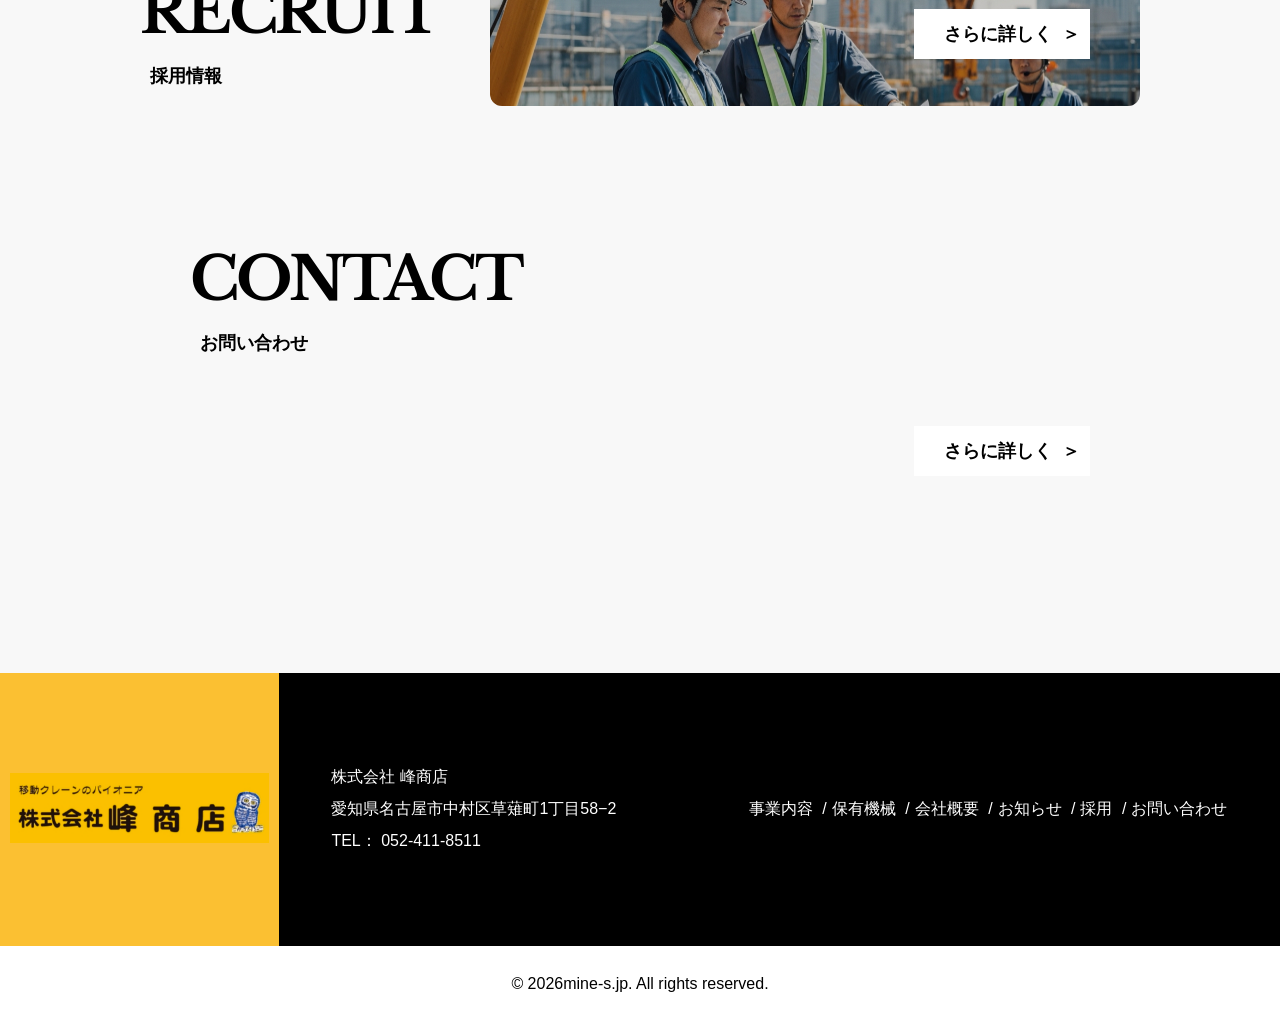
==== commit b076ba1d: "kp" ====
--- a/index.html
+++ b/index.html
@@ -150,33 +150,31 @@
             </h4>
           </div>
           <div class="news-wrap__body">
-            <ul class="news-wrap__body__list">
-              <li class="news-wrap__body__list__item">
-                <p class="date">
-                  2025/09/30
-                </p>
-                <p class="news-head">
-                「名古屋ダイヤモンドドルフィンズ」2025-2026シーズン オフィシャルパートナーとなりました。
-                </p>
-              </li>
-              <li class="news-wrap__body__list__item">
-                <p class="date">
-                  2025/09/18
-                </p>
-                <p class="news-head">
-                  SBTイニシアチブの認定を取得
-                </p>
-              </li>
-              <li class="news-wrap__body__list__item">
-                <p class="date">
-                  2025/05/27 
-                </p>
-                <p class="news-head">
-                  「東山動植物園いのちつなぐ基金(名古屋市東山動植物園基金)」に支援をしています。
-                </p>
-              </li>
-            </ul>
-          </div>
+  <ul class="news-wrap__body__list">
+
+    <li class="news-wrap__body__list__item">
+      <a class="news-wrap__body__list__link" href="news_article.html">
+        <p class="date">2025/09/30</p>
+        <p class="news-head">「名古屋ダイヤモンドドルフィンズ」2025-2026シーズン オフィシャルパートナーとなりました。</p>
+      </a>
+    </li>
+
+    <li class="news-wrap__body__list__item">
+      <a class="news-wrap__body__list__link" href="news_article.html">
+        <p class="date">2025/09/18</p>
+        <p class="news-head">SBTイニシアチブの認定を取得</p>
+      </a>
+    </li>
+
+    <li class="news-wrap__body__list__item">
+      <a class="news-wrap__body__list__link" href="news_article.html">
+        <p class="date">2025/05/27</p>
+        <p class="news-head">「東山動植物園いのちつなぐ基金(名古屋市東山動植物園基金)」に支援をしています。</p>
+      </a>
+    </li>
+
+  </ul>
+</div>
         </div>
       </section>
       <section class="bis" id="bis">
@@ -221,7 +219,7 @@
             </div>
             <div class="about-wrap__body__txt">
               <p>
-                サンプルの文書です。サンプルの文書です。サンプルの文書です。サンプルの文書です。サンプルの文書です。サンプルの文書です。サンプルの文書です。サンプルの文書です。サンプルの文書です。サンプルの文書です。
+                クレーン作業のことなら峰商店にお任せください。 <br>抜群の機動力で御社の事業をサポートさせて頂きます。
               </p>
             </div>
             <div class="about-wrap__body__btn">
--- a/css/top.css
+++ b/css/top.css
@@ -147,6 +147,14 @@
   gap: 15px;
   line-height: 1.5;
 }
+.news-wrap__body__list__link {
+  display: block;
+  color: inherit;
+  text-decoration: none;
+}
+.news-wrap__body__list__link .news-head:hover {
+  opacity: 0.7;
+}
 .bis {
   background-color: #f3b400;
 }
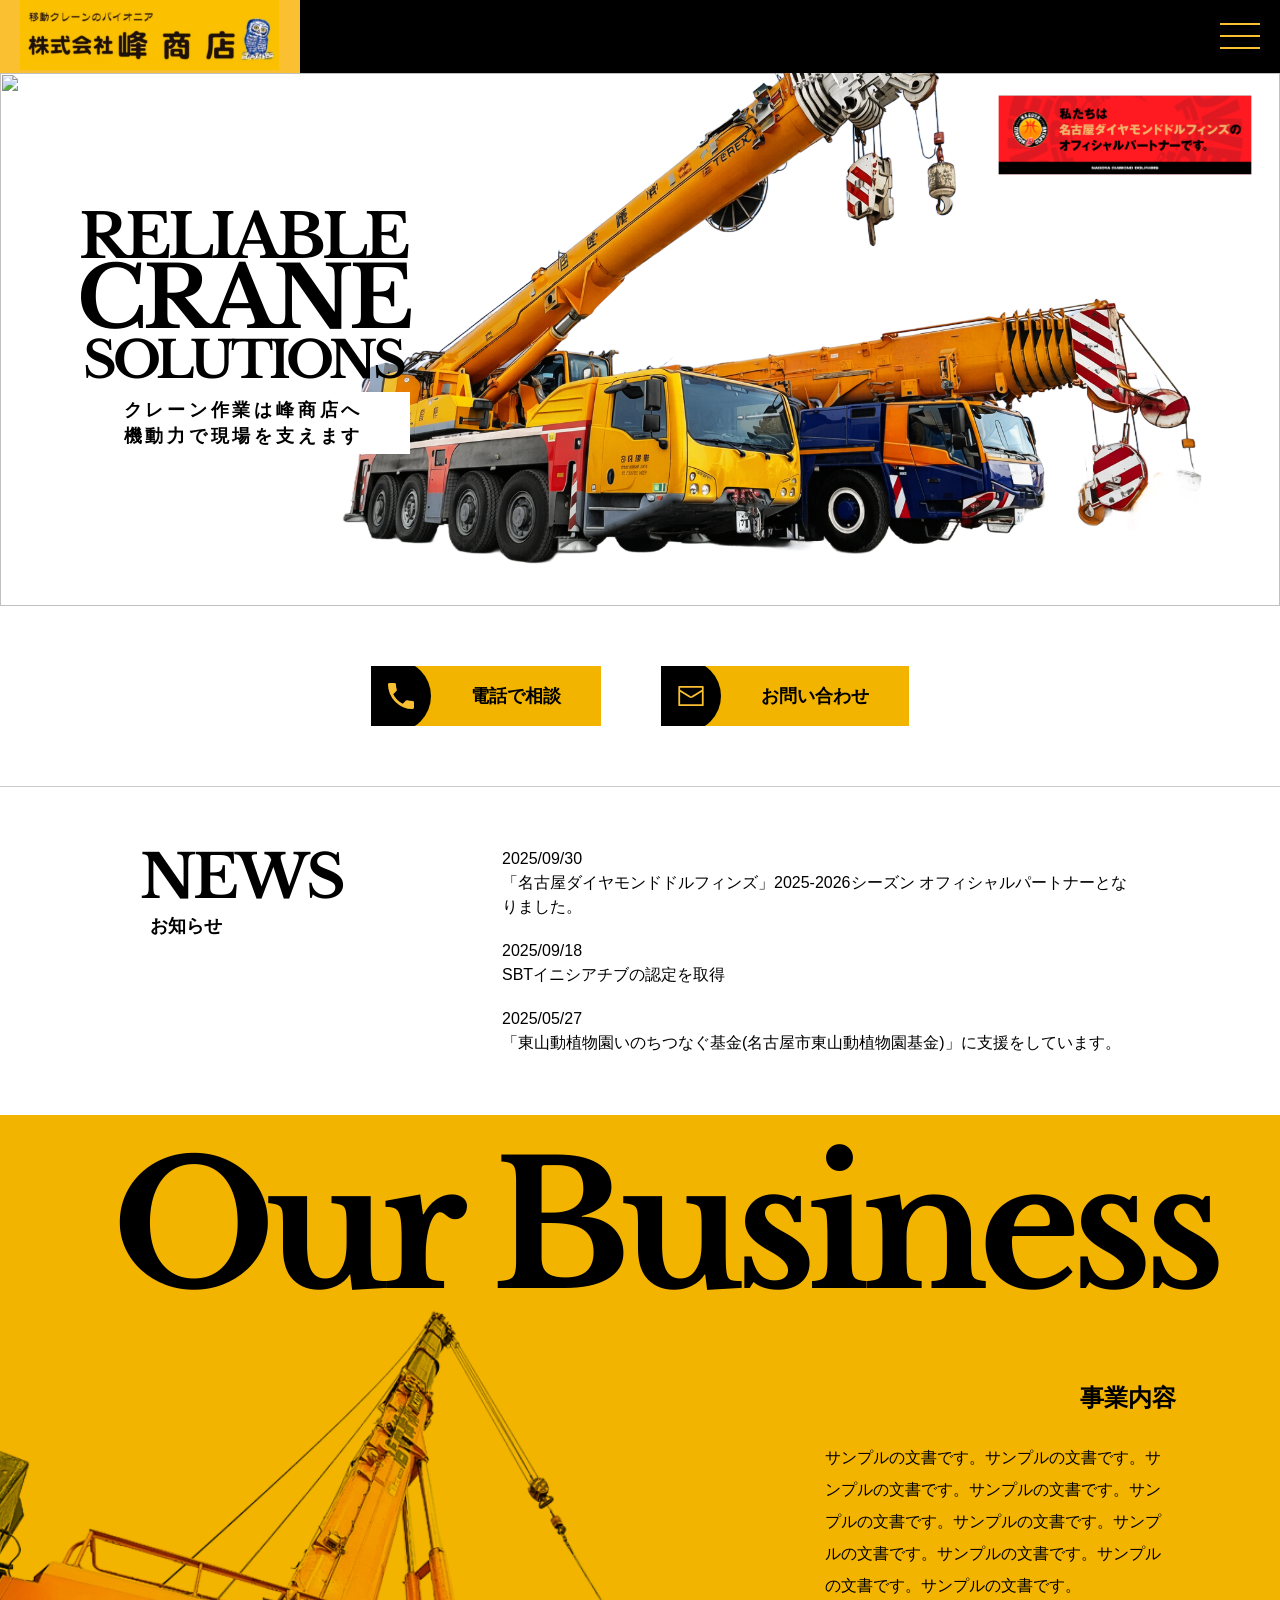
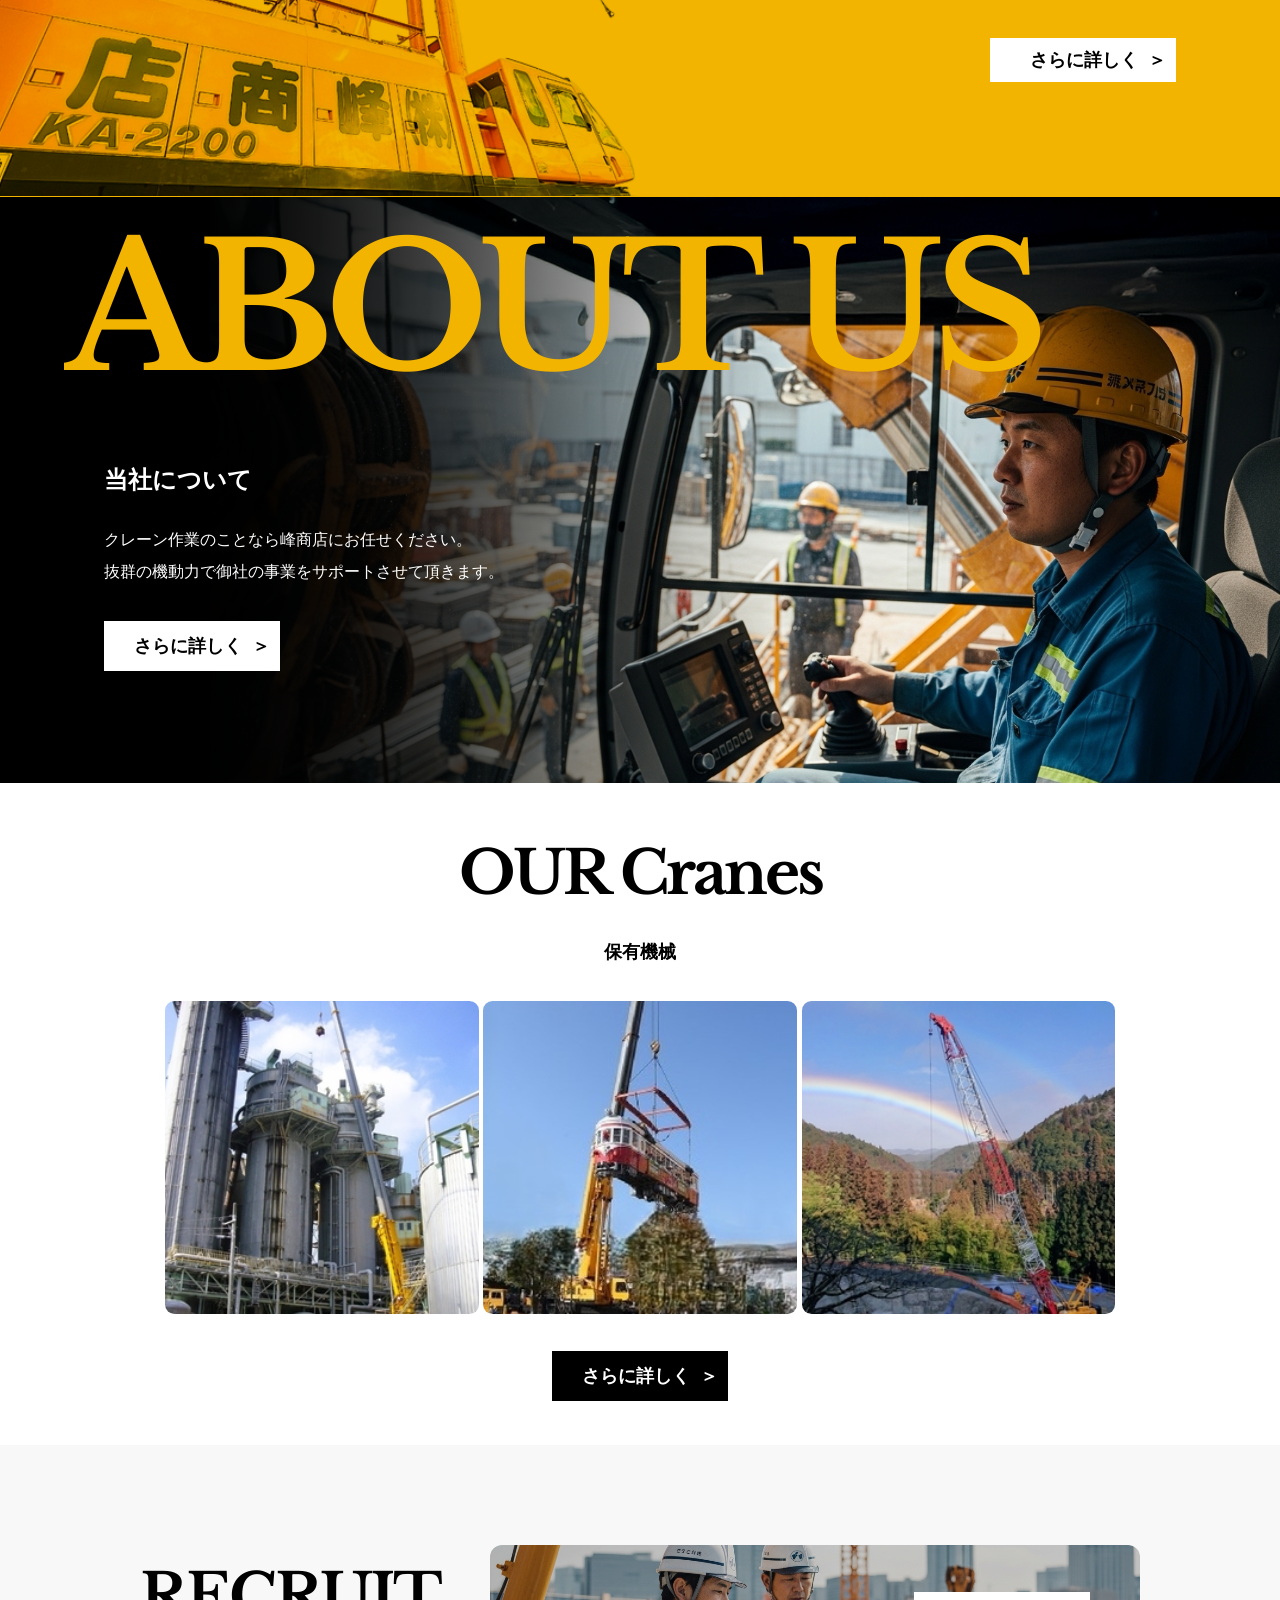
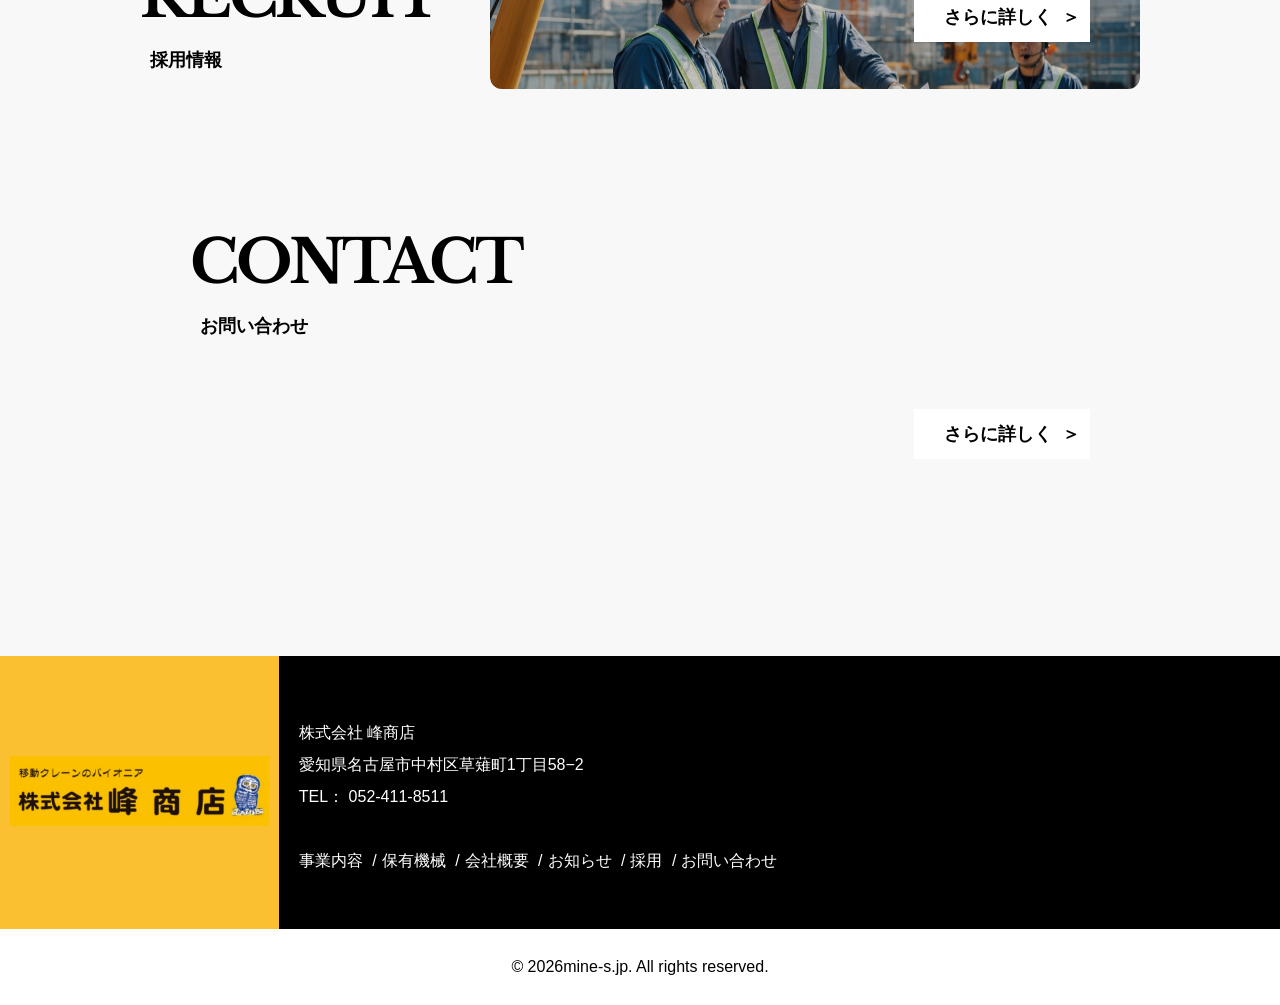
==== commit 6e21e486: "ko" ====
--- a/index.html
+++ b/index.html
@@ -95,6 +95,31 @@
             >
           </div>
         </div>
+        <!-- ▼ ハンバーガー（1280px以下で表示） -->
+<button class="header-burger" type="button" aria-label="メニューを開く" aria-expanded="false">
+  <span class="header-burger__line"></span>
+  <span class="header-burger__line"></span>
+  <span class="header-burger__line"></span>
+</button>
+
+<!-- ▼ ドロワー -->
+<div class="header-drawer" aria-hidden="true">
+  <div class="header-drawer__overlay"></div>
+
+  <div class="header-drawer__panel" role="dialog" aria-label="サイトメニュー">
+    <button class="header-drawer__close" type="button" aria-label="メニューを閉じる">×</button>
+
+    <nav class="header-drawer__nav">
+      <a href="business.html">事業内容</a>
+      <a href="machine.html">保有機械</a>
+      <a href="company.html">会社概要</a>
+      <a href="news.html">お知らせ</a>
+      <a href="rec.html">採用情報</a>
+      <a class="header-drawer__cta" href="contact.html">お問い合わせ</a>
+      <a class="header-drawer__tel" href="tel:0524118511">TEL：052-411-8511</a>
+    </nav>
+  </div>
+</div>
       </div>
     </header>
     <main>
@@ -334,5 +359,6 @@
         <p>© 2026mine-s.jp. All rights reserved.</p>
       </div>
     </footer>
+    <script src="js/ham.js" defer></script>
   </body>
 </html>
--- a/css/top.css
+++ b/css/top.css
@@ -71,6 +71,9 @@
   right: 2%;
   top: 20px;
   z-index: 101;
+}
+.top-wrap__banar a img {
+  width: 100%;
 }
 
 .contact-wrap {
@@ -122,6 +125,7 @@
 }
 
 .news-wrap {
+  width: 95%;
   padding: 60px 0;
   margin: 0 auto;
   max-width: 1000px;
@@ -311,9 +315,16 @@
   margin: 40px auto;
 }
 .crane-wrap__body {
+  width: 95%;
   display: flex;
   justify-content: space-between;
-  margin: 20px 0;
+  margin: 20px auto;
+}
+.cranes-wrap__body__img {
+  width: 33%;
+}
+.cranes-wrap__body__img img {
+  width: 100%;
 }
 .cranes-wrap__btn {
   text-align: center;
@@ -417,3 +428,198 @@
 .con-wrap__body__con__btn span {
   padding-left: 10px;
 }
+@media (max-width: 1280px) {
+  .top-wrap__banar img {
+    width: 80%;
+    margin-left: auto;
+    display: block;
+  }
+  .top-wrap__ttl {
+    position: absolute;
+    top: 25%;
+    left: 6%;
+    z-index: 1000;
+  }
+  .top-wrap__ttl h2 {
+    letter-spacing: -0.25em;
+    line-height: 62px;
+  }
+  .hero-title span {
+    display: block;
+  }
+  .hero-title__top {
+    font-size: 61px;
+  }
+
+  .hero-title__main {
+    font-size: 85px;
+  }
+
+  .hero-title__bottom {
+    font-size: 51px;
+  }
+  .top-wrap__ttl h3 {
+    text-align: center;
+    font-size: 18px;
+    padding: 5px 0;
+  }
+}
+@media (max-width: 1000px) {
+  .re-wrap__body {
+    flex-direction: column;
+    align-items: flex-start;
+    gap: 30px;
+  }
+}
+@media (max-width: 900px) {
+  .top-wrap__ttl h2 {
+    letter-spacing: -0.25em;
+    line-height: 53px;
+  }
+  .hero-title__top {
+    font-size: 51px;
+  }
+
+  .hero-title__main {
+    font-size: 70px;
+  }
+
+  .hero-title__bottom {
+    font-size: 43px;
+  }
+  .top-wrap__ttl h3 {
+    text-align: center;
+    font-size: 17px;
+    padding: 5px 0;
+  }
+  .news-wrap {
+    flex-direction: column;
+    gap: 30px;
+  }
+
+  .con-wrap__body {
+    background-position: 10% 10%;
+    padding: 30px 10px;
+  }
+}
+@media (max-width: 750px) {
+  .top-wrap__ttl h2 {
+    letter-spacing: -0.2em;
+    line-height: 40px;
+  }
+
+  .hero-title__top {
+    font-size: 38px;
+  }
+
+  .hero-title__main {
+    font-size: 52px;
+  }
+
+  .hero-title__bottom {
+    font-size: 32px;
+  }
+
+  .top-wrap__ttl h3 {
+    text-align: center;
+    font-size: 14px;
+    padding: 4px 0;
+  }
+  .top-wrap__banar img {
+    width: 60%;
+    margin-left: auto;
+    display: block;
+  }
+}
+@media (max-width: 600px) {
+  .hero-title__top {
+    font-size: 22px;
+  }
+
+  .hero-title__main {
+    font-size: 32px;
+  }
+
+  .hero-title__bottom {
+    font-size: 19px;
+  }
+
+  .top-wrap__ttl h2 {
+    letter-spacing: -0.18em;
+    line-height: 28px;
+  }
+
+  .top-wrap__ttl h3 {
+    font-size: 12px;
+    padding: 3px 0;
+  }
+}
+@media (max-width: 540px) {
+  .contact-wrap {
+    gap: 20px;
+  }
+  .contact-wrap .text {
+    padding: 0 20px;
+  }
+  .contact-wrap a {
+    font-size: 16px;
+  }
+  .bis-wrap__body {
+    width: 85%;
+    min-width: auto;
+    gap: 20px;
+    margin-top: 10px;
+  }
+  .about-wrap__body {
+    width: 90%;
+    min-width: auto;
+    text-align: left;
+    line-height: 2;
+    display: flex;
+    flex-direction: column;
+    gap: 20px;
+    margin-top: 20px;
+    margin-left: 20px;
+  }
+  .re-wrap__body__con {
+    padding: 80px 20px;
+    width: 90%;
+  }
+  .top-wrap__banar img {
+    width: 40%;
+  }
+  .top-wrap__ttl {
+    position: absolute;
+    top: 5%;
+    left: 5%;
+    z-index: 1000;
+  }
+  .top-wrap__ttl h3 {
+    line-height: 2;
+    font-size: 10px;
+  }
+}
+@media (max-width: 400px) {
+  .contact-wrap__tel {
+    width: 80%;
+  }
+  .contact-wrap a {
+    font-size: 20px;
+    text-align: center;
+  }
+  .text {
+    flex: 1;
+  }
+  .contact-wrap__mail {
+    width: 80%;
+  }
+}
+@media (max-width: 350px) {
+  .top-wrap__ttl h3 {
+    line-height: 2;
+    font-size: 8px;
+  }
+  .hero-title__main {
+    font-size: 28px;
+  }
+}
--- a/css/main.css
+++ b/css/main.css
@@ -151,3 +151,194 @@
   text-align: center;
   margin: 30px auto;
 }
+/* =========================
+  Hamburger (<=1280px)
+========================= */
+.header-burger {
+  display: none;
+  width: 56px;
+  height: 56px;
+  border: 0;
+  background: transparent;
+  cursor: pointer;
+  margin-right: 12px;
+}
+
+.header-burger__line {
+  display: block;
+  width: 40px;
+  height: 2px;
+  background: #fbc032;
+  margin: 5px auto;
+}
+
+/* Drawer */
+.header-drawer {
+  display: none;
+}
+
+.header-drawer.is-open {
+  display: block;
+}
+
+.header-drawer__panel {
+  position: fixed;
+  top: 0;
+  right: 0;
+  width: min(420px, 90vw);
+  height: 100vh;
+  background: #000;
+  z-index: 10000000;
+  padding: 20px 18px 24px;
+  overflow: auto;
+}
+
+.header-drawer__close {
+  border: 0;
+  background: transparent;
+  color: #fbc032;
+  font-size: 48px;
+  line-height: 1;
+  cursor: pointer;
+  display: block;
+  margin-left: auto;
+}
+
+.header-drawer__nav {
+  display: grid;
+  gap: 12px;
+  margin-top: 12px;
+}
+
+.header-drawer__nav a {
+  color: #fbc032;
+  text-decoration: none;
+  font-weight: bold;
+  padding: 12px 10px;
+  border: 1px solid rgba(251, 192, 50, 0.3);
+}
+
+.header-drawer__nav a:hover {
+  background: rgba(251, 192, 50, 0.1);
+}
+
+.header-drawer__cta {
+  background: #fbc032;
+  color: #000 !important;
+  border-color: #fbc032 !important;
+  text-align: center;
+}
+
+.header-drawer__tel {
+  border-style: dashed;
+  font-weight: bold;
+}
+
+/* 1280px以下で切替 */
+@media (max-width: 1280px) {
+  .header {
+    position: -webkit-sticky;
+    position: sticky;
+    top: 0;
+    z-index: 15000;
+  }
+  .header-wrap__nav,
+  .header-wrap__con {
+    display: none;
+  }
+
+  .header-burger {
+    display: inline-flex;
+    align-items: center;
+    justify-content: center;
+    flex-direction: column;
+  }
+  .footer-wrap__right {
+    justify-content: center;
+    gap: 40px;
+    flex-direction: column;
+    align-items: flex-start;
+    margin-left: 20px;
+  }
+}
+@media (max-width: 1000px) {
+  .big__ttl {
+    padding-top: 10px;
+    font-size: clamp(4rem, -1.5761rem + 16.5217vw, 8.75rem);
+  }
+  .big__subttl {
+    padding-top: 0;
+    font-size: 24px;
+  }
+  .footer-wrap__left {
+    width: 150px;
+    background-color: #fbc032;
+    padding: 70px 10px;
+  }
+  .footer-wrap__left img {
+    width: 100%;
+  }
+  .footer-wrap__right__nav a {
+    font-size: 12px;
+  }
+  .footer-wrap__right__adresss {
+    font-size: 14px;
+  }
+}
+@media (max-width: 580px) {
+  .footer-wrap {
+    flex-direction: column;
+    padding: 0 10px;
+  }
+  .footer-wrap__left {
+    margin: 0 auto;
+    width: 200px;
+    background-color: #000;
+    padding: 20px 10px 20px 0;
+  }
+  .footer-wrap__right {
+    width: 100%;
+    gap: 10px;
+    margin-left: 0;
+    padding-bottom: 20px;
+  }
+  .header-wrap__logo {
+    flex: 0 0 200px;
+  }
+  .header-wrap__logo img {
+    width: 100%;
+  }
+}
+@media (max-width: 540px) {
+  .ttl {
+    font-size: 42px;
+  }
+  .news-wrap__ttl h4 {
+    font-size: 16px;
+    margin-top: 10px;
+    margin-left: 10px;
+  }
+  p {
+    font-size: 14px;
+  }
+  .big__ttl {
+    font-size: clamp(3rem, 0.1429rem + 11.4286vw, 4rem);
+  }
+  .big__subttl {
+    padding-top: 0;
+    font-size: 20px;
+  }
+  .footer-copy {
+    font-size: 10px;
+  }
+  .footer-wrap__right__nav a {
+    font-size: 14px;
+  }
+  .footer-wrap__right__nav {
+    flex-direction: column;
+    gap: 15px;
+  }
+  .footer-wrap__right__nav a::after {
+    display: none;
+  }
+}
